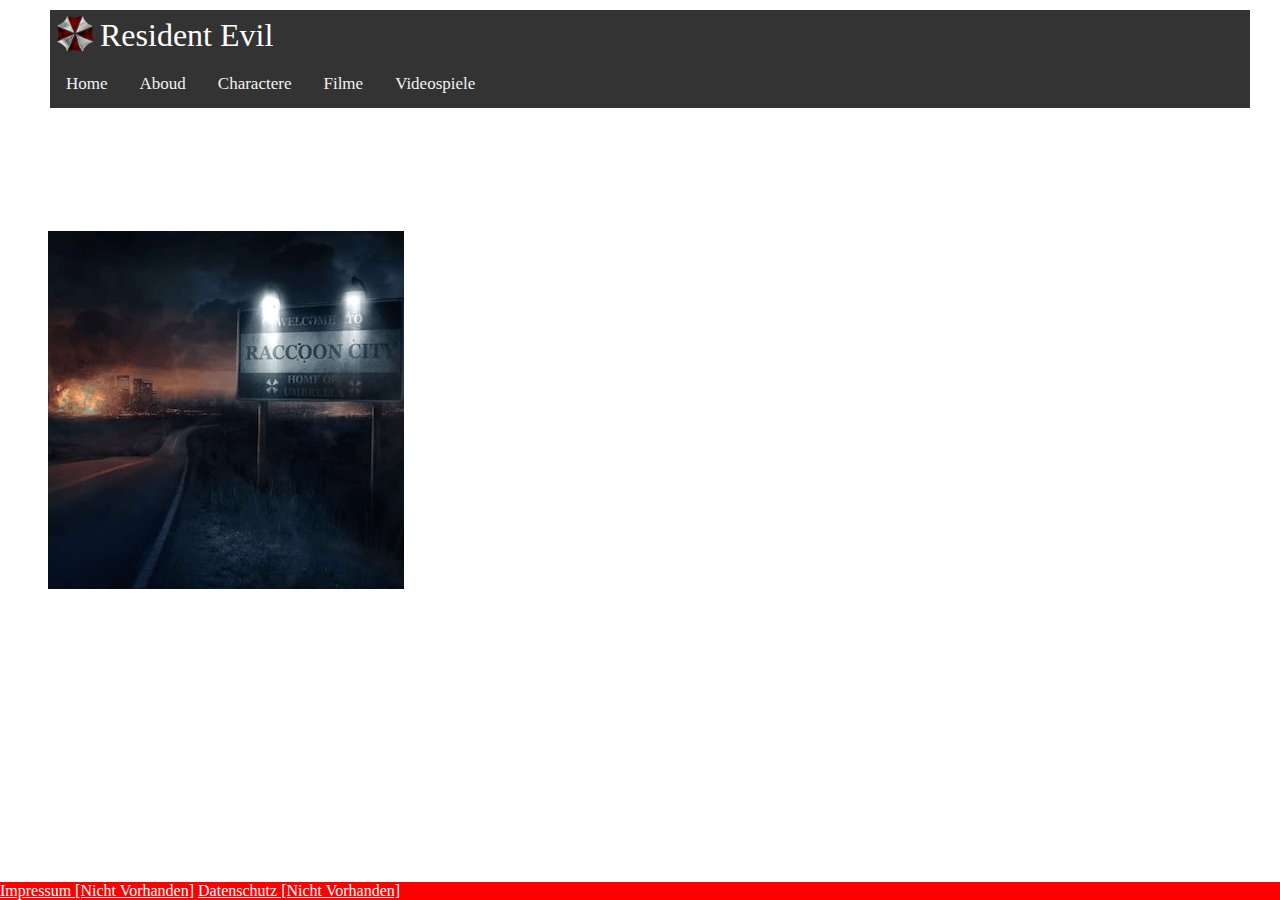
==== index.html @ f30c735e "26.07.2025" ====
<!DOCTYPE html>
<html lang="de">

	<head>
		<meta charset="utf-8" />
		<meta name="viewport" content="width=device-width, initial-scale=1.0" />
		<title>Resident Evil</title>
		<link rel="stylesheet" href="CSS/style.css">
		<link rel="icon" type="image/png" href="https://webseiten-daten.cc/sofa/residentevil/favicon-96x96.png" sizes="96x96" />
		<link rel="icon" type="image/svg+xml" href="https://webseiten-daten.cc/sofa/residentevil/favicon.svg" />
		<link rel="shortcut icon" href="https://webseiten-daten.cc/sofa/residentevil/favicon.ico" />
		<link rel="apple-touch-icon" sizes="180x180" href="https://webseiten-daten.cc/sofa/residentevil/apple-touch-icon.png" />
		<meta name="apple-mobile-web-app-title" content="Umbrella" />
		<link rel="manifest" href="https://webseiten-daten.cc/sofa/residentevil/site.webmanifest" />
	</head>

<body>

	<video autoplay="autoplay" muted="muted" loop="loop" id="re-Vid">
	<source src="bilder/hintergrund.mp4" type="video/mp4">
	</video>
	<div class="everything">
		
		<div class="head">
		<header>
			
			<div class="topnav">
				<logo><img src="bilder/logo.png" alt="Logo der Umbrella Cop">Resident Evil</logo>
  						<a class="seiten/active" href="index.html">Home</a>
 						<a href="seiten/about.html">Aboud</a>
 						<a href="seiten/characters.html">Charactere</a>
  						<a href="seiten/film.html">Filme</a>
						<a href="seiten/videospiele.html">Videospiele</a>
			</div>
		</header>
		</div>

		<div class="center">
			<main>
				<img src="bilder/racconcity.jpg" alt="Bild einer brennenden Stadt mit denn Namen Raccoon City" align="left">
				<h3>Resident Evil – Zusammenfassung</h3>
				<p>Resident Evil ist eine bekannte Videospielreihe, die ursprünglich 1996 von Capcom entwickelt wurde.<br />
				Die Reihe ist vor allem für ihre Mischung aus Horror, Survival und Action bekannt.<br />
				Die Handlung dreht sich meist um die Bedrohung durch die Umbrella Corporation, ein multinationales Unternehmen, das an der Entwicklung von biologischen Waffen arbeitet.<br />
				Diese Waffen – vor allem der "T-Virus" – verwandeln Menschen und Tiere in Zombies und andere gefährliche Kreaturen.<br /><br />
				Die Hauptfiguren in der Serie sind oft Mitglieder von S.T.A.R.S. (Special Tactics and Rescue Service), einer Eliteeinheit der Polizei, darunter Charaktere wie Chris Redfield, Jill Valentine, Leon S. Kennedy und Claire Redfield.<br />
				In den Spielen kämpfen sie gegen die Zombies, während sie versuchen, die wahren Verantwortlichen hinter den Biowaffenangriffen zu entlarven und die Welt vor der Apokalypse zu retten.<br />
				Die Reihe hat nicht nur durch ihre Spielewelt Bekanntheit erlangt, sondern auch durch zahlreiche Filme, Comics und Romane.<br />
				In den Videospielen wechseln die Spielmechaniken zwischen klassischen Survival-Horror-Elementen, bei denen Ressourcen knapp sind, und actionorientierten Abschnitten.<br />
				Durch die Jahre hinweg hat Resident Evil eine treue Fangemeinde gewonnen und sich als eines der erfolgreichsten Franchises in der Geschichte der Videospiele etabliert.</p>
			</main>
		</div>

		<div class="footer">
			<footer>
				<a href="impressum.html">Impressum [Nicht Vorhanden]</a>
				<a href="datenschutz.html">Datenschutz [Nicht Vorhanden]</a>
			</footer>
		</div>
  
	</div>
	
</body>

</html>
---- CSS/style.css ----
.everything {
	font-family: Gill Sans MT;
	position: fixed;
	bottom: 0;
	background: transparent;
	color: transparent;
	width: 100%;
	padding: 20px;
}

#re-Vid{
    position: fixed;
	right: 0;
	bottom: 0;
	min-width: 100%;
	min-height: 100%;
}

.head{
    position: fixed;
    top: 0;
    left: 0;
    width: 100%;
    background-color: transparent;
    color: white;
    text-align: right;
	font-size: 2em;
    padding: 10px;
}
 
a:link {
 color: white;
}

a:visited {
 color: white;
}

.topnav {
  overflow: hidden;
  background-color: #333;
}

.topnav a {
  float: left;
  color: #f2f2f2;
  text-align: center;
  padding: 14px 16px;
  text-decoration: none;
  font-size: 17px;
}

.topnav a:hover {
  background-color: #ddd;
  color: black;
}

.topnav a.active {
  background-color: #04AA6D;
  color: white;
}

header{
    height: 80px;
    justify-content: space-between;
    align-items: center;
    padding: 0 40px;    
}

header logo{
    display: flex;
    align-items: center;
    font-size: 2rem;
    font-weight: 300;
    color: white;
}

header logo img{
    height: 50px;
}

.center{
    display: flex;
    justify-content: center;
    align-items: center;
    height: 100vh;
	background-color: transparent;
    color: white;
    padding: 20px;
    text-align: left;
  }
  
.footer {
  position: fixed;
  left: 0;
  bottom: 0;
  width: 100%;
  background-color: red;
  color: white;
  text-align: left;
}
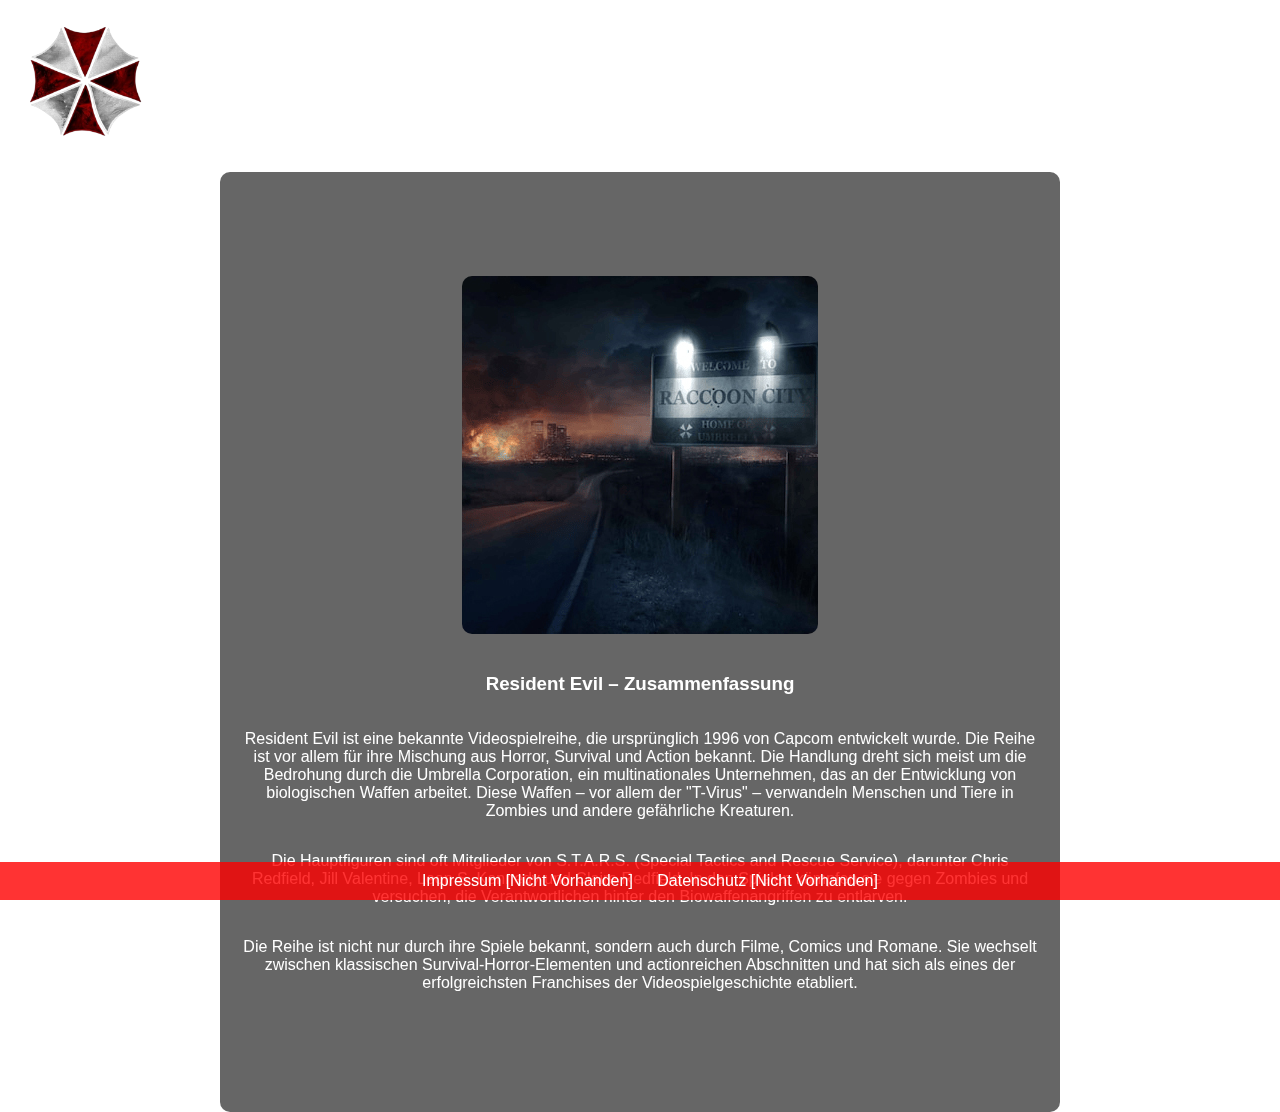
==== commit b12e6ad0: "Update Index.html" ====
--- a/index.html
+++ b/index.html
@@ -1,65 +1,60 @@
 <!DOCTYPE html>
 <html lang="de">
 
-	<head>
-		<meta charset="utf-8" />
-		<meta name="viewport" content="width=device-width, initial-scale=1.0" />
-		<title>Resident Evil</title>
-		<link rel="stylesheet" href="CSS/style.css">
-		<link rel="icon" type="image/png" href="https://webseiten-daten.cc/sofa/residentevil/favicon-96x96.png" sizes="96x96" />
-		<link rel="icon" type="image/svg+xml" href="https://webseiten-daten.cc/sofa/residentevil/favicon.svg" />
-		<link rel="shortcut icon" href="https://webseiten-daten.cc/sofa/residentevil/favicon.ico" />
-		<link rel="apple-touch-icon" sizes="180x180" href="https://webseiten-daten.cc/sofa/residentevil/apple-touch-icon.png" />
-		<meta name="apple-mobile-web-app-title" content="Umbrella" />
-		<link rel="manifest" href="https://webseiten-daten.cc/sofa/residentevil/site.webmanifest" />
-	</head>
+<head>
+    <meta charset="utf-8">
+    <meta name="viewport" content="width=device-width, initial-scale=1.0">
+    <title>Resident Evil</title>
+    <link rel="stylesheet" href="style.css">
+    <link rel="icon" type="image/png" href="https://webseiten-daten.cc/sofa/residentevil/favicon-96x96.png" sizes="96x96">
+    <link rel="icon" type="image/svg+xml" href="https://webseiten-daten.cc/sofa/residentevil/favicon.svg">
+    <link rel="shortcut icon" href="https://webseiten-daten.cc/sofa/residentevil/favicon.ico">
+    <link rel="apple-touch-icon" sizes="180x180" href="https://webseiten-daten.cc/sofa/residentevil/apple-touch-icon.png">
+    <meta name="apple-mobile-web-app-title" content="Umbrella">
+    <link rel="manifest" href="https://webseiten-daten.cc/sofa/residentevil/site.webmanifest">
+</head>
 
 <body>
 
-	<video autoplay="autoplay" muted="muted" loop="loop" id="re-Vid">
-	<source src="bilder/hintergrund.mp4" type="video/mp4">
-	</video>
-	<div class="everything">
-		
-		<div class="head">
-		<header>
-			
-			<div class="topnav">
-				<logo><img src="bilder/logo.png" alt="Logo der Umbrella Cop">Resident Evil</logo>
-  						<a class="seiten/active" href="index.html">Home</a>
- 						<a href="seiten/about.html">Aboud</a>
- 						<a href="seiten/characters.html">Charactere</a>
-  						<a href="seiten/film.html">Filme</a>
-						<a href="seiten/videospiele.html">Videospiele</a>
-			</div>
-		</header>
-		</div>
+    <!-- Hintergrundvideo -->
+    <video autoplay muted loop id="re-Vid">
+        <source src="bilder/hintergrund.mp4" type="video/mp4">
+        Dein Browser unterstützt kein HTML5-Video.
+    </video>
 
-		<div class="center">
-			<main>
-				<img src="bilder/racconcity.jpg" alt="Bild einer brennenden Stadt mit denn Namen Raccoon City" align="left">
-				<h3>Resident Evil – Zusammenfassung</h3>
-				<p>Resident Evil ist eine bekannte Videospielreihe, die ursprünglich 1996 von Capcom entwickelt wurde.<br />
-				Die Reihe ist vor allem für ihre Mischung aus Horror, Survival und Action bekannt.<br />
-				Die Handlung dreht sich meist um die Bedrohung durch die Umbrella Corporation, ein multinationales Unternehmen, das an der Entwicklung von biologischen Waffen arbeitet.<br />
-				Diese Waffen – vor allem der "T-Virus" – verwandeln Menschen und Tiere in Zombies und andere gefährliche Kreaturen.<br /><br />
-				Die Hauptfiguren in der Serie sind oft Mitglieder von S.T.A.R.S. (Special Tactics and Rescue Service), einer Eliteeinheit der Polizei, darunter Charaktere wie Chris Redfield, Jill Valentine, Leon S. Kennedy und Claire Redfield.<br />
-				In den Spielen kämpfen sie gegen die Zombies, während sie versuchen, die wahren Verantwortlichen hinter den Biowaffenangriffen zu entlarven und die Welt vor der Apokalypse zu retten.<br />
-				Die Reihe hat nicht nur durch ihre Spielewelt Bekanntheit erlangt, sondern auch durch zahlreiche Filme, Comics und Romane.<br />
-				In den Videospielen wechseln die Spielmechaniken zwischen klassischen Survival-Horror-Elementen, bei denen Ressourcen knapp sind, und actionorientierten Abschnitten.<br />
-				Durch die Jahre hinweg hat Resident Evil eine treue Fangemeinde gewonnen und sich als eines der erfolgreichsten Franchises in der Geschichte der Videospiele etabliert.</p>
-			</main>
-		</div>
+    <!-- Fest positioniertes Logo -->
+    <header>
+        <img src="bilder/logo.png" alt="Umbrella Corporation Logo" id="fixed-logo">
+        <h1>Resident Evil</h1>
+    </header>
 
-		<div class="footer">
-			<footer>
-				<a href="impressum.html">Impressum [Nicht Vorhanden]</a>
-				<a href="datenschutz.html">Datenschutz [Nicht Vorhanden]</a>
-			</footer>
-		</div>
-  
-	</div>
-	
+    <main class="center">
+        <img src="bilder/racconcity.jpg" alt="Brennende Stadt Raccoon City">
+        <h3>Resident Evil – Zusammenfassung</h3>
+        <p>
+            Resident Evil ist eine bekannte Videospielreihe, die ursprünglich 1996 von Capcom entwickelt wurde.
+            Die Reihe ist vor allem für ihre Mischung aus Horror, Survival und Action bekannt.
+            Die Handlung dreht sich meist um die Bedrohung durch die Umbrella Corporation, ein multinationales Unternehmen,
+            das an der Entwicklung von biologischen Waffen arbeitet. Diese Waffen – vor allem der "T-Virus" – verwandeln
+            Menschen und Tiere in Zombies und andere gefährliche Kreaturen.
+        </p>
+        <p>
+            Die Hauptfiguren sind oft Mitglieder von S.T.A.R.S. (Special Tactics and Rescue Service), darunter Chris Redfield,
+            Jill Valentine, Leon S. Kennedy und Claire Redfield. In den Spielen kämpfen sie gegen Zombies und versuchen,
+            die Verantwortlichen hinter den Biowaffenangriffen zu entlarven.
+        </p>
+        <p>
+            Die Reihe ist nicht nur durch ihre Spiele bekannt, sondern auch durch Filme, Comics und Romane. Sie wechselt zwischen
+            klassischen Survival-Horror-Elementen und actionreichen Abschnitten und hat sich als eines der erfolgreichsten
+            Franchises der Videospielgeschichte etabliert.
+        </p>
+    </main>
+
+    <footer class="footer">
+        <a href="impressum.html">Impressum [Nicht Vorhanden]</a>
+        <a href="datenschutz.html">Datenschutz [Nicht Vorhanden]</a>
+    </footer>
+
 </body>
 
 </html>--- a/style.css
+++ b/style.css
@@ -0,0 +1,87 @@
+/* Allgemeine Stile */
+body {
+    font-family: "Gill Sans MT", sans-serif;
+    margin: 0;
+    padding: 0;
+    overflow: hidden; /* Verhindert das Scrollen */
+    color: white;
+}
+
+/* Hintergrundvideo */
+#re-Vid {
+    position: fixed;
+    top: 50%;
+    left: 50%;
+    transform: translate(-50%, -50%);
+    min-width: 100vw;
+    min-height: 100vh;
+    width: auto;
+    height: auto;
+    z-index: -1; /* Stellt sicher, dass das Video hinter allen Elementen bleibt */
+}
+
+/* Fest positioniertes Logo oben links */
+#fixed-logo {
+    position: fixed;
+    top: 10px;
+    left: 10px;
+    width: 150px; /* Falls das Logo zu groß oder klein ist, hier anpassen */
+    height: auto;
+    z-index: 3; /* Über allen anderen Elementen */
+}
+
+/* Zentrierter Hauptinhalt */
+.center {
+    position: relative;
+    z-index: 1;
+    display: flex;
+    flex-direction: column;
+    justify-content: center;
+    align-items: center;
+    height: 100vh;
+    text-align: center;
+    background: rgba(0, 0, 0, 0.6); /* Halbtransparenter Hintergrund für bessere Lesbarkeit */
+    padding: 20px;
+    max-width: 800px;
+    margin: auto;
+    border-radius: 10px;
+}
+
+/* Überschriften */
+h1 {
+    margin-top: 100px; /* Abstand, damit es nicht vom Logo überdeckt wird */
+    font-size: 2.5em;
+    text-align: center;
+}
+
+/* Bilder */
+.center img {
+    max-width: 100%;
+    height: auto;
+    border-radius: 10px;
+    margin-bottom: 20px;
+}
+
+/* Fußzeile */
+.footer {
+    position: fixed;
+    left: 0;
+    bottom: 0;
+    width: 100%;
+    background-color: rgba(255, 0, 0, 0.8);
+    color: white;
+    text-align: center;
+    padding: 10px;
+    z-index: 2;
+}
+
+/* Links in der Fußzeile */
+.footer a {
+    color: white;
+    text-decoration: none;
+    margin: 0 10px;
+}
+
+.footer a:hover {
+    text-decoration: underline;
+}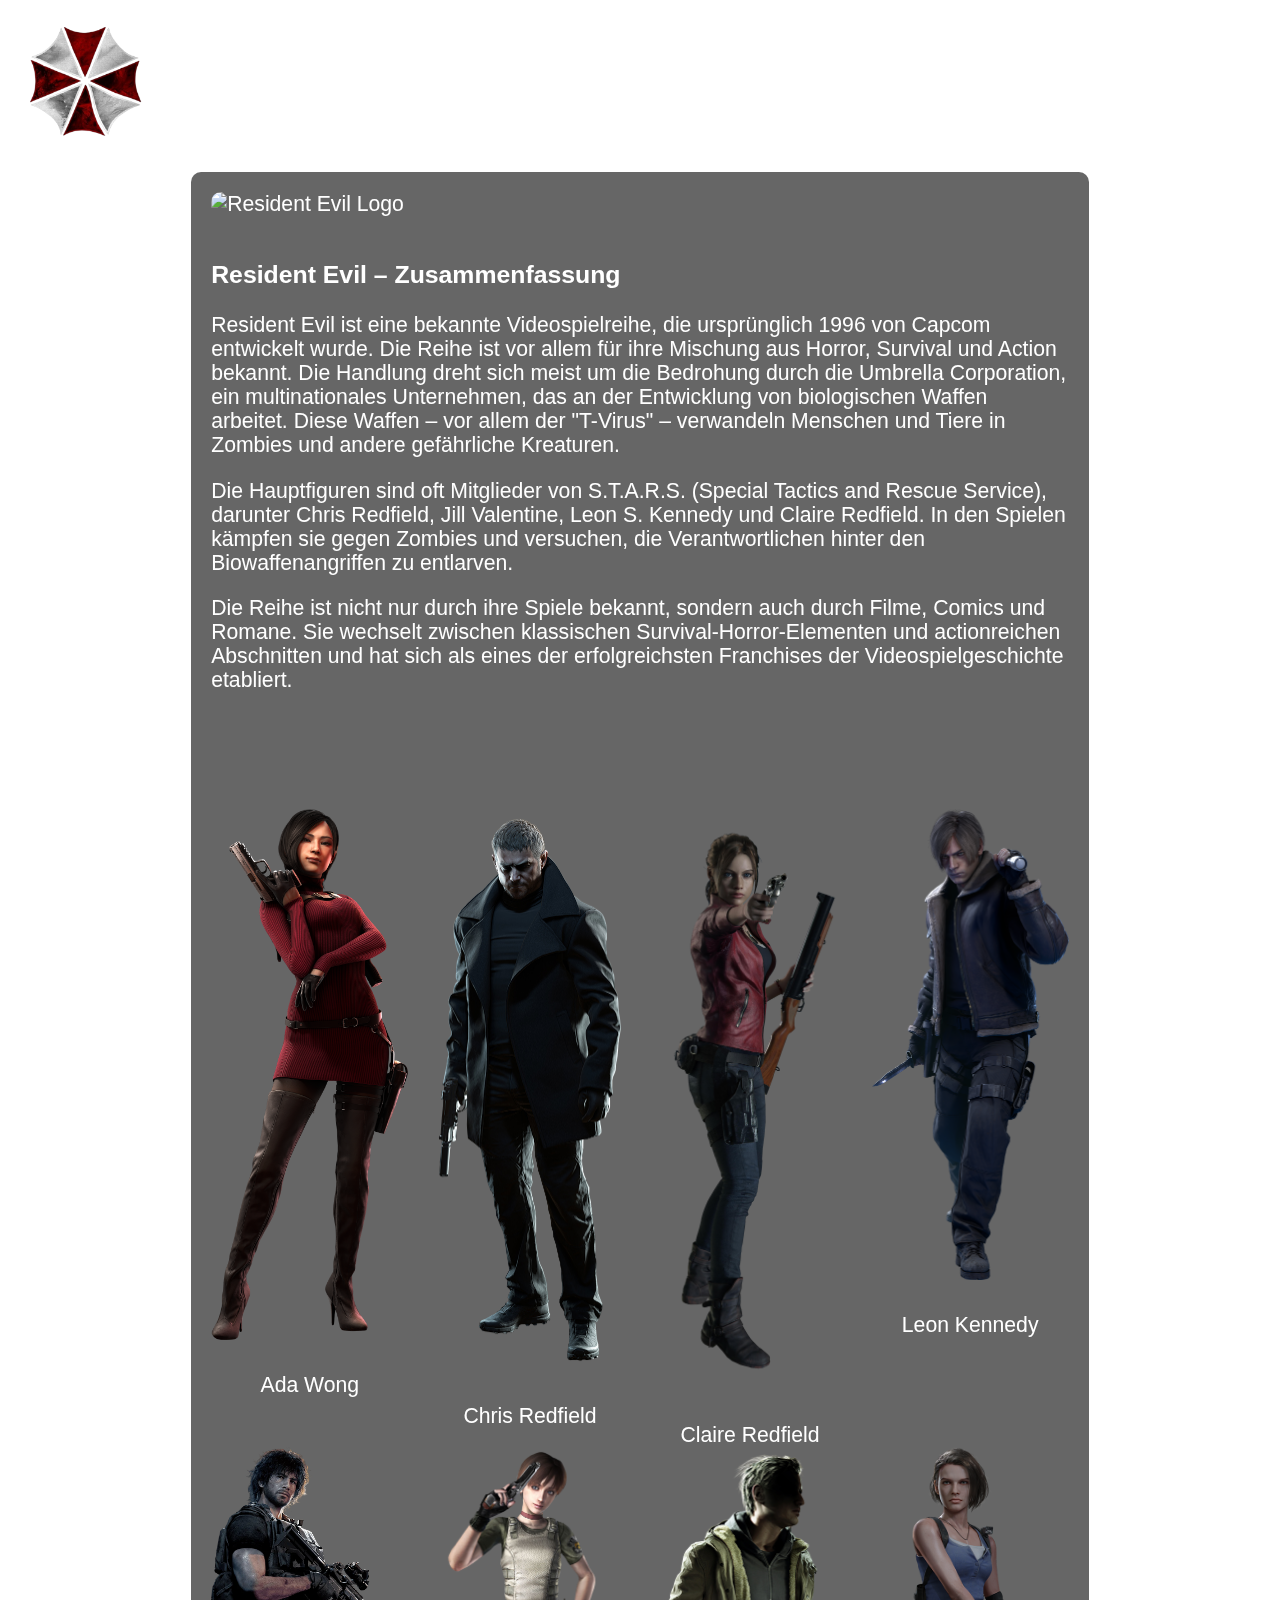
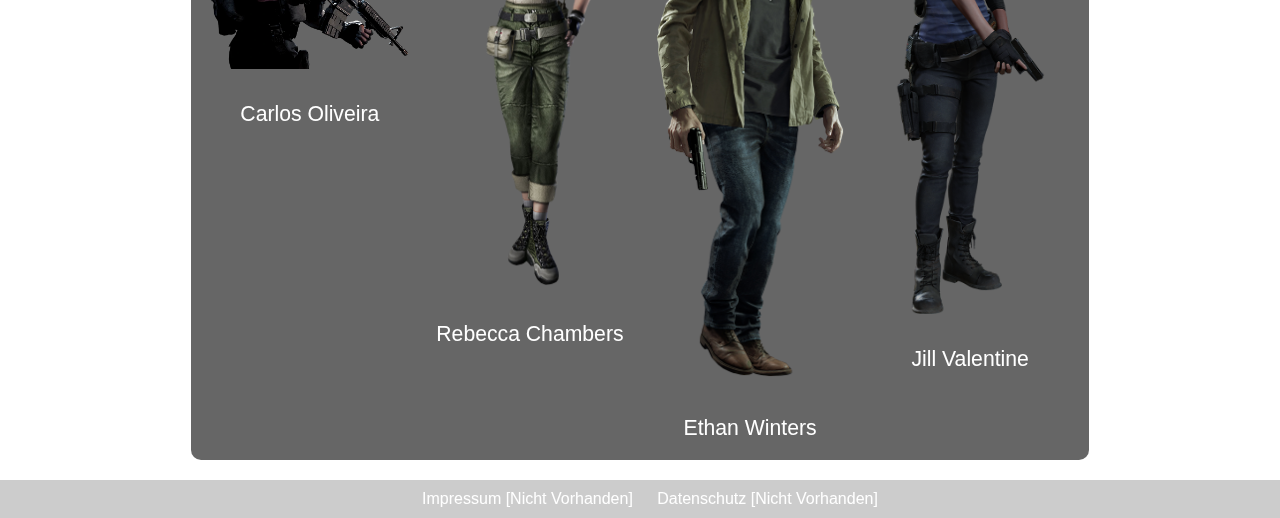
==== commit 7d78749c: "Charaktere hinzugefügt" ====
--- a/index.html
+++ b/index.html
@@ -29,7 +29,8 @@
     </header>
 
     <main class="center">
-        <img src="bilder/racconcity.jpg" alt="Brennende Stadt Raccoon City">
+        <!-- <img src="bilder/racconcity.jpg" alt="Brennende Stadt Raccoon City"> -->
+		<img src="bilder/residentevil.png" alt="Resident Evil Logo">
         <h3>Resident Evil – Zusammenfassung</h3>
         <p>
             Resident Evil ist eine bekannte Videospielreihe, die ursprünglich 1996 von Capcom entwickelt wurde.
@@ -48,7 +49,48 @@
             klassischen Survival-Horror-Elementen und actionreichen Abschnitten und hat sich als eines der erfolgreichsten
             Franchises der Videospielgeschichte etabliert.
         </p>
-    </main>
+		
+		<br /><br /><br /><br />
+		
+		<div class="image-container">
+			<div class="image-item">
+				<img src="bilder/characters/ada-wong.png" alt="Ada Wong">
+				<div class="caption">Ada Wong</div>
+			</div>
+			<div class="image-item">
+				<img src="bilder/characters/chris-redfield.png" alt="Chris Redfield">
+				<div class="caption">Chris Redfield</div>
+			</div>
+			<div class="image-item">
+				<img src="bilder/characters/claire-redfield.png" alt="Claire Redfield">
+				<div class="caption">Claire Redfield</div>
+			</div>
+			<div class="image-item">
+				<img src="bilder/characters/leon-kennedy.png" alt="Leon Kennedy">
+				<div class="caption">Leon Kennedy</div>
+			</div>
+		</div>
+		
+		<div class="image-container">
+			<div class="image-item">
+				<img src="bilder/characters/carlos-oliveira.png" alt="Carlos Oliveira">
+				<div class="caption">Carlos Oliveira</div>
+			</div>
+			<div class="image-item">
+				<img src="bilder/characters/rebecca-chambers.png" alt="Rebecca Chambers">
+				<div class="caption">Rebecca Chambers</div>
+			</div>
+			<div class="image-item">
+				<img src="bilder/characters/ethan-winters.png" alt="Ethan Winters">
+				<div class="caption">Ethan Winters</div>
+			</div>
+			<div class="image-item">
+				<img src="bilder/characters/jill-valentine.png" alt="Jill Valentine">
+				<div class="caption">Jill Valentine</div>
+			</div>
+		</div>
+
+	</main>
 
     <footer class="footer">
         <a href="impressum.html">Impressum [Nicht Vorhanden]</a>
--- a/style.css
+++ b/style.css
@@ -3,7 +3,7 @@
     font-family: "Gill Sans MT", sans-serif;
     margin: 0;
     padding: 0;
-    overflow: hidden; /* Verhindert das Scrollen */
+    overflow: auto; /* Ermöglicht Scrollen */
     color: white;
 }
 
@@ -25,26 +25,9 @@
     position: fixed;
     top: 10px;
     left: 10px;
-    width: 150px; /* Falls das Logo zu groß oder klein ist, hier anpassen */
+    width: 150px;
     height: auto;
     z-index: 3; /* Über allen anderen Elementen */
-}
-
-/* Zentrierter Hauptinhalt */
-.center {
-    position: relative;
-    z-index: 1;
-    display: flex;
-    flex-direction: column;
-    justify-content: center;
-    align-items: center;
-    height: 100vh;
-    text-align: center;
-    background: rgba(0, 0, 0, 0.6); /* Halbtransparenter Hintergrund für bessere Lesbarkeit */
-    padding: 20px;
-    max-width: 800px;
-    margin: auto;
-    border-radius: 10px;
 }
 
 /* Überschriften */
@@ -52,6 +35,20 @@
     margin-top: 100px; /* Abstand, damit es nicht vom Logo überdeckt wird */
     font-size: 2.5em;
     text-align: center;
+}
+
+/* Hauptinhalt */
+.center {
+    position: relative;
+    z-index: 1;
+    display: block;
+    text-align: left;
+    background: rgba(0, 0, 0, 0.6); /* Halbtransparenter Hintergrund für bessere Lesbarkeit */
+    padding: 20px;
+    max-width: 67%;
+    margin: 20px auto;
+    border-radius: 10px;
+	font-size: calc(8px + (24 - 18) * (100vw - 400px) / (800 - 400)); /* Schriftgröße passt sich an */
 }
 
 /* Bilder */
@@ -62,13 +59,32 @@
     margin-bottom: 20px;
 }
 
+.image-container {
+    display: flex; /* Flexbox aktiviert */
+    justify-content: space-between; /* Abstand zwischen den Bildern */
+    gap: 20px; /* Abstand zwischen den einzelnen Bildern */
+    flex-wrap: wrap; /* Wenn der Bildschirm zu klein ist, brechen die Bilder in die nächste Zeile */
+}
+
+.image-item {
+    text-align: center; /* Zentriert das Bild und den Text */
+    width: 23%; /* Die Bilder nehmen je 23% der Breite ein, sodass 4 nebeneinander passen */
+}
+
+img {
+    width: 100%; /* Bild passt sich der Breite des Containers an */
+    height: auto; /* Bild behält das Seitenverhältnis bei */
+}
+
+.caption {
+    margin-top: 8px; /* Etwas Abstand zwischen Bild und Unterschrift */
+}
+
 /* Fußzeile */
 .footer {
-    position: fixed;
-    left: 0;
-    bottom: 0;
+    position: relative;
     width: 100%;
-    background-color: rgba(255, 0, 0, 0.8);
+    background-color: rgba(0, 0, 0, 0.2);
     color: white;
     text-align: center;
     padding: 10px;
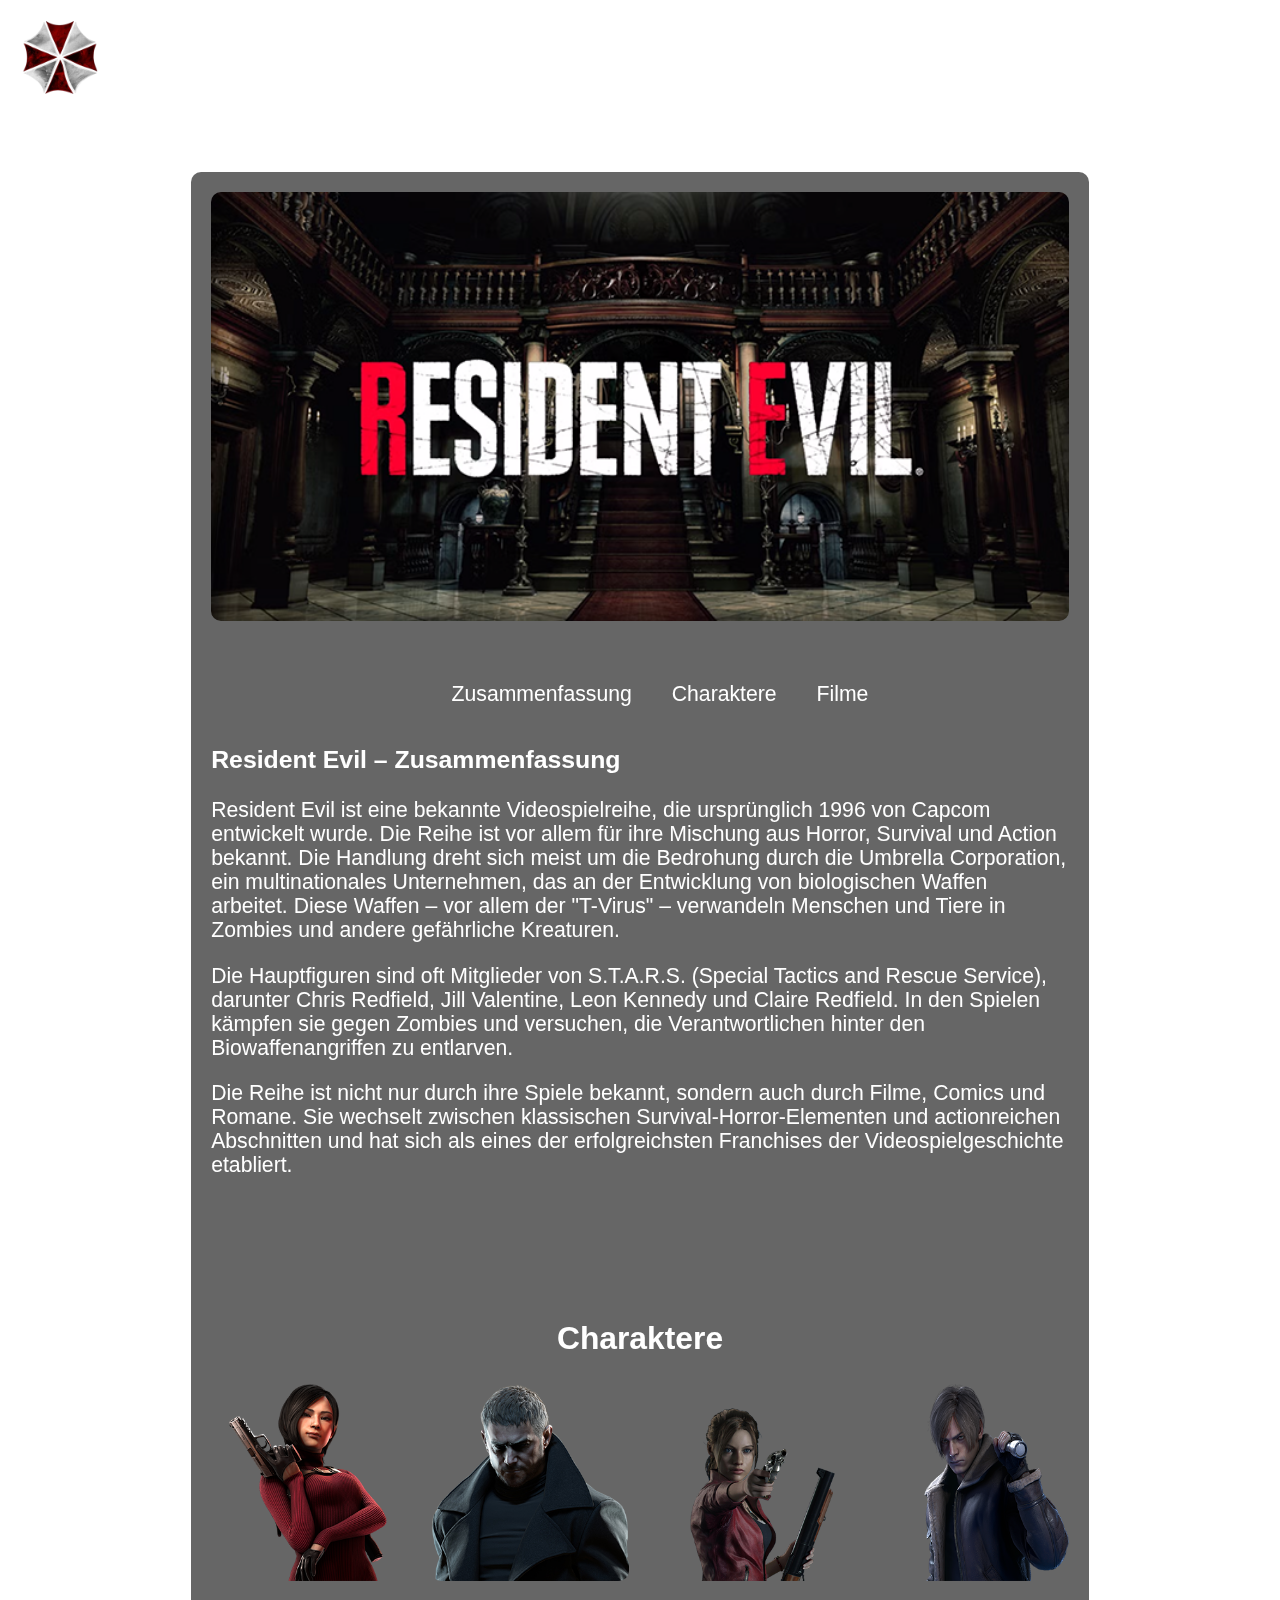
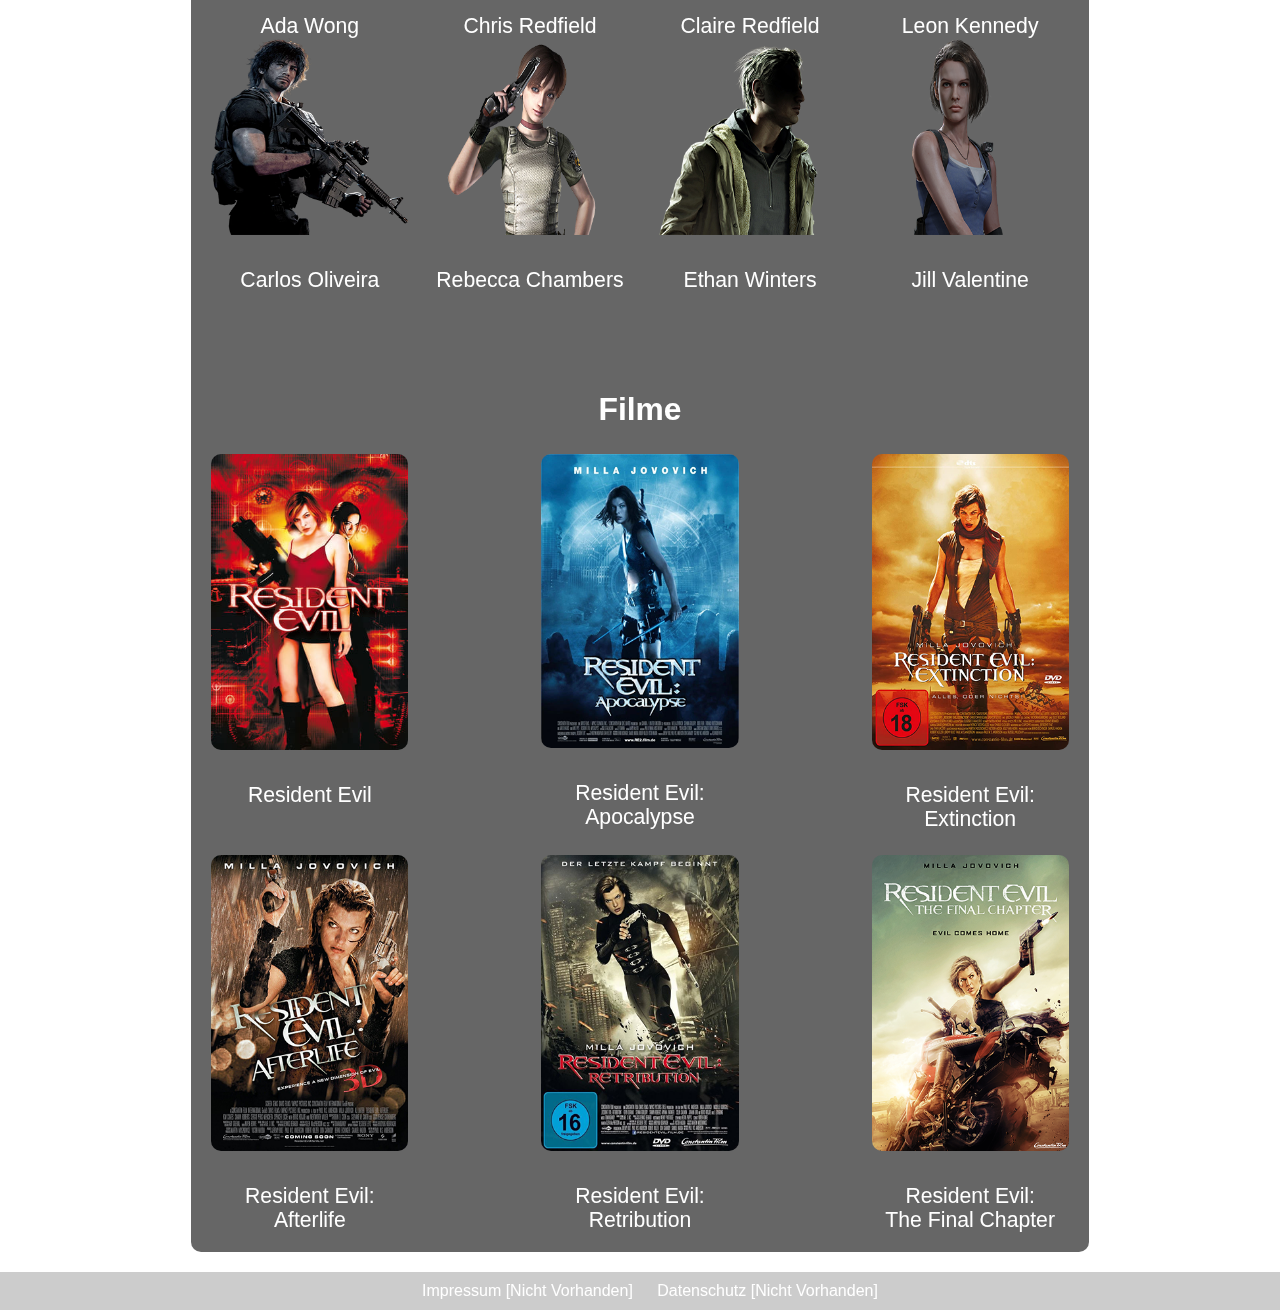
==== commit 2d586171: "Update der Bilder und des Codes" ====
--- a/index.html
+++ b/index.html
@@ -31,64 +31,127 @@
     <main class="center">
         <!-- <img src="bilder/racconcity.jpg" alt="Brennende Stadt Raccoon City"> -->
 		<img src="bilder/residentevil.png" alt="Resident Evil Logo">
-        <h3>Resident Evil – Zusammenfassung</h3>
-        <p>
-            Resident Evil ist eine bekannte Videospielreihe, die ursprünglich 1996 von Capcom entwickelt wurde.
-            Die Reihe ist vor allem für ihre Mischung aus Horror, Survival und Action bekannt.
-            Die Handlung dreht sich meist um die Bedrohung durch die Umbrella Corporation, ein multinationales Unternehmen,
-            das an der Entwicklung von biologischen Waffen arbeitet. Diese Waffen – vor allem der "T-Virus" – verwandeln
-            Menschen und Tiere in Zombies und andere gefährliche Kreaturen.
-        </p>
-        <p>
-            Die Hauptfiguren sind oft Mitglieder von S.T.A.R.S. (Special Tactics and Rescue Service), darunter Chris Redfield,
-            Jill Valentine, Leon S. Kennedy und Claire Redfield. In den Spielen kämpfen sie gegen Zombies und versuchen,
-            die Verantwortlichen hinter den Biowaffenangriffen zu entlarven.
-        </p>
-        <p>
-            Die Reihe ist nicht nur durch ihre Spiele bekannt, sondern auch durch Filme, Comics und Romane. Sie wechselt zwischen
-            klassischen Survival-Horror-Elementen und actionreichen Abschnitten und hat sich als eines der erfolgreichsten
-            Franchises der Videospielgeschichte etabliert.
-        </p>
+		
+		<!-- Menüband -->
+		<nav class="navbar">
+			<ul>
+				<li><a href="#Zusammenfassung">Zusammenfassung</a></li>
+				<li><a href="#Charaktere">Charaktere</a></li>
+				<li><a href="#Filme">Filme</a></li>
+			</ul>
+		</nav>		
+		
+		<section id="Zusammenfassung">
+			<h3>Resident Evil – Zusammenfassung</h3>
+			<p>
+				Resident Evil ist eine bekannte Videospielreihe, die ursprünglich 1996 von Capcom entwickelt wurde.
+				Die Reihe ist vor allem für ihre Mischung aus Horror, Survival und Action bekannt.
+				Die Handlung dreht sich meist um die Bedrohung durch die Umbrella Corporation, ein multinationales Unternehmen,
+				das an der Entwicklung von biologischen Waffen arbeitet. Diese Waffen – vor allem der "T-Virus" – verwandeln
+				Menschen und Tiere in Zombies und andere gefährliche Kreaturen.
+			</p>
+			<p>
+				Die Hauptfiguren sind oft Mitglieder von S.T.A.R.S. (Special Tactics and Rescue Service), darunter Chris Redfield,
+				Jill Valentine, Leon Kennedy und Claire Redfield. In den Spielen kämpfen sie gegen Zombies und versuchen,
+				die Verantwortlichen hinter den Biowaffenangriffen zu entlarven.
+			</p>
+			<p>
+				Die Reihe ist nicht nur durch ihre Spiele bekannt, sondern auch durch Filme, Comics und Romane. Sie wechselt zwischen
+				klassischen Survival-Horror-Elementen und actionreichen Abschnitten und hat sich als eines der erfolgreichsten
+				Franchises der Videospielgeschichte etabliert.
+			</p>
+			
+		</section>
 		
 		<br /><br /><br /><br />
 		
-		<div class="image-container">
-			<div class="image-item">
-				<img src="bilder/characters/ada-wong.png" alt="Ada Wong">
-				<div class="caption">Ada Wong</div>
+		<section id="Charaktere">
+		
+			<center>
+				<h2>Charaktere</h2>
+			</center>
+		
+			<div class="image-container">
+				<div class="image-item">
+					<img src="bilder/characters/ada-wong.png" alt="Ada Wong">
+					<div class="caption">Ada Wong</div>
+				</div>
+				<div class="image-item">
+					<img src="bilder/characters/chris-redfield.png" alt="Chris Redfield">
+					<div class="caption">Chris Redfield</div>
+				</div>
+				<div class="image-item">
+					<img src="bilder/characters/claire-redfield.png" alt="Claire Redfield">
+					<div class="caption">Claire Redfield</div>
+				</div>
+				<div class="image-item">
+					<img src="bilder/characters/leon-kennedy.png" alt="Leon Kennedy">
+					<div class="caption">Leon Kennedy</div>
+				</div>
 			</div>
-			<div class="image-item">
-				<img src="bilder/characters/chris-redfield.png" alt="Chris Redfield">
-				<div class="caption">Chris Redfield</div>
+		
+			<div class="image-container">
+				<div class="image-item">
+					<img src="bilder/characters/carlos-oliveira.png" alt="Carlos Oliveira">
+					<div class="caption">Carlos Oliveira</div>
+				</div>
+				<div class="image-item">
+					<img src="bilder/characters/rebecca-chambers.png" alt="Rebecca Chambers">
+					<div class="caption">Rebecca Chambers</div>
+				</div>
+				<div class="image-item">
+					<img src="bilder/characters/ethan-winters.png" alt="Ethan Winters">
+					<div class="caption">Ethan Winters</div>
+				</div>
+				<div class="image-item">
+					<img src="bilder/characters/jill-valentine.png" alt="Jill Valentine">
+					<div class="caption">Jill Valentine</div>
+				</div>
 			</div>
-			<div class="image-item">
-				<img src="bilder/characters/claire-redfield.png" alt="Claire Redfield">
-				<div class="caption">Claire Redfield</div>
+			
+		</section>
+		
+		<br /><br /><br />
+		
+		<section id="Filme">
+		
+			<center>
+				<h2>Filme</h2>
+			</center>
+		
+			<div class="image-container">
+				<div class="image-item">
+					<img src="bilder/filme/resident_evil.png" alt="Resident Evil">
+					<div class="caption">Resident Evil</div>
+				</div>
+				<div class="image-item">
+					<img src="bilder/filme/resident_evil_apocalypse.png" alt="Resident Evil: Apocalypse">
+					<div class="caption">Resident Evil: Apocalypse</div>
+				</div>
+				<div class="image-item">
+					<img src="bilder/filme/resident_evil_extinction.png" alt="Resident Evil: Extinction">
+					<div class="caption">Resident Evil: Extinction</div>
+				</div>
 			</div>
-			<div class="image-item">
-				<img src="bilder/characters/leon-kennedy.png" alt="Leon Kennedy">
-				<div class="caption">Leon Kennedy</div>
+		
+			<br />
+		
+			<div class="image-container">
+				<div class="image-item">
+					<img src="bilder/filme/resident_evil_afterlife.png" alt="Resident Evil: Afterlife">
+					<div class="caption">Resident Evil:<br /> Afterlife</div>
+				</div>
+				<div class="image-item">
+					<img src="bilder/filme/resident_evil_retribution.png" alt="Resident Evil: Retribution">
+					<div class="caption">Resident Evil: Retribution</div>
+				</div>
+				<div class="image-item">
+					<img src="bilder/filme/resident_evil_the_final_chapter.png" alt="Resident Evil: The Final Chapter">
+					<div class="caption">Resident Evil:<br /> The Final Chapter</div>
+				</div>
 			</div>
-		</div>
 		
-		<div class="image-container">
-			<div class="image-item">
-				<img src="bilder/characters/carlos-oliveira.png" alt="Carlos Oliveira">
-				<div class="caption">Carlos Oliveira</div>
-			</div>
-			<div class="image-item">
-				<img src="bilder/characters/rebecca-chambers.png" alt="Rebecca Chambers">
-				<div class="caption">Rebecca Chambers</div>
-			</div>
-			<div class="image-item">
-				<img src="bilder/characters/ethan-winters.png" alt="Ethan Winters">
-				<div class="caption">Ethan Winters</div>
-			</div>
-			<div class="image-item">
-				<img src="bilder/characters/jill-valentine.png" alt="Jill Valentine">
-				<div class="caption">Jill Valentine</div>
-			</div>
-		</div>
+		</section>
 
 	</main>
 
--- a/style.css
+++ b/style.css
@@ -4,6 +4,7 @@
     margin: 0;
     padding: 0;
     overflow: auto; /* Ermöglicht Scrollen */
+	overflow-x: hidden; /* Verhindert das horizontale Scrollen */
     color: white;
 }
 
@@ -22,12 +23,14 @@
 
 /* Fest positioniertes Logo oben links */
 #fixed-logo {
-    position: fixed;
-    top: 10px;
-    left: 10px;
-    width: 150px;
-    height: auto;
-    z-index: 3; /* Über allen anderen Elementen */
+	position: fixed;
+	top: 10px; /* Abstand von oben */
+	left: 10px; /* Abstand von links */
+	width: auto; /* Breite automatisch anpassen, damit das Seitenverhältnis erhalten bleibt */
+	height: auto; /* Höhe automatisch anpassen, damit das Seitenverhältnis erhalten bleibt */
+	max-width: 200px; /* Maximale Breite des Logos */
+	max-height: 100px; /* Maximale Höhe des Logos */
+	z-index: 3; /* Über allen anderen Elementen */
 }
 
 /* Überschriften */
@@ -35,6 +38,35 @@
     margin-top: 100px; /* Abstand, damit es nicht vom Logo überdeckt wird */
     font-size: 2.5em;
     text-align: center;
+}
+
+/* Menüband Styling */
+.navbar {
+    background-color: transparent;
+    width: 100%;
+}
+
+.navbar ul {
+    list-style-type: none;
+    display: flex;
+    justify-content: center;
+}
+
+.navbar ul li {
+    padding: 15px 20px;
+}
+
+.navbar ul li a {
+    color: white;
+    text-decoration: none;
+    font-size: calc(8px + (24 - 18) * (100vw - 400px) / (800 - 400)); /* Schriftgröße passt sich an */
+    transition: background-color 0.3s;
+}
+
+/* Hover-Effekt für Links */
+.navbar ul li a:hover {
+    background-color: #575757;
+    border-radius: 5px;
 }
 
 /* Hauptinhalt */
@@ -59,6 +91,7 @@
     margin-bottom: 20px;
 }
 
+/* Charaktere Bilder */
 .image-container {
     display: flex; /* Flexbox aktiviert */
     justify-content: space-between; /* Abstand zwischen den Bildern */
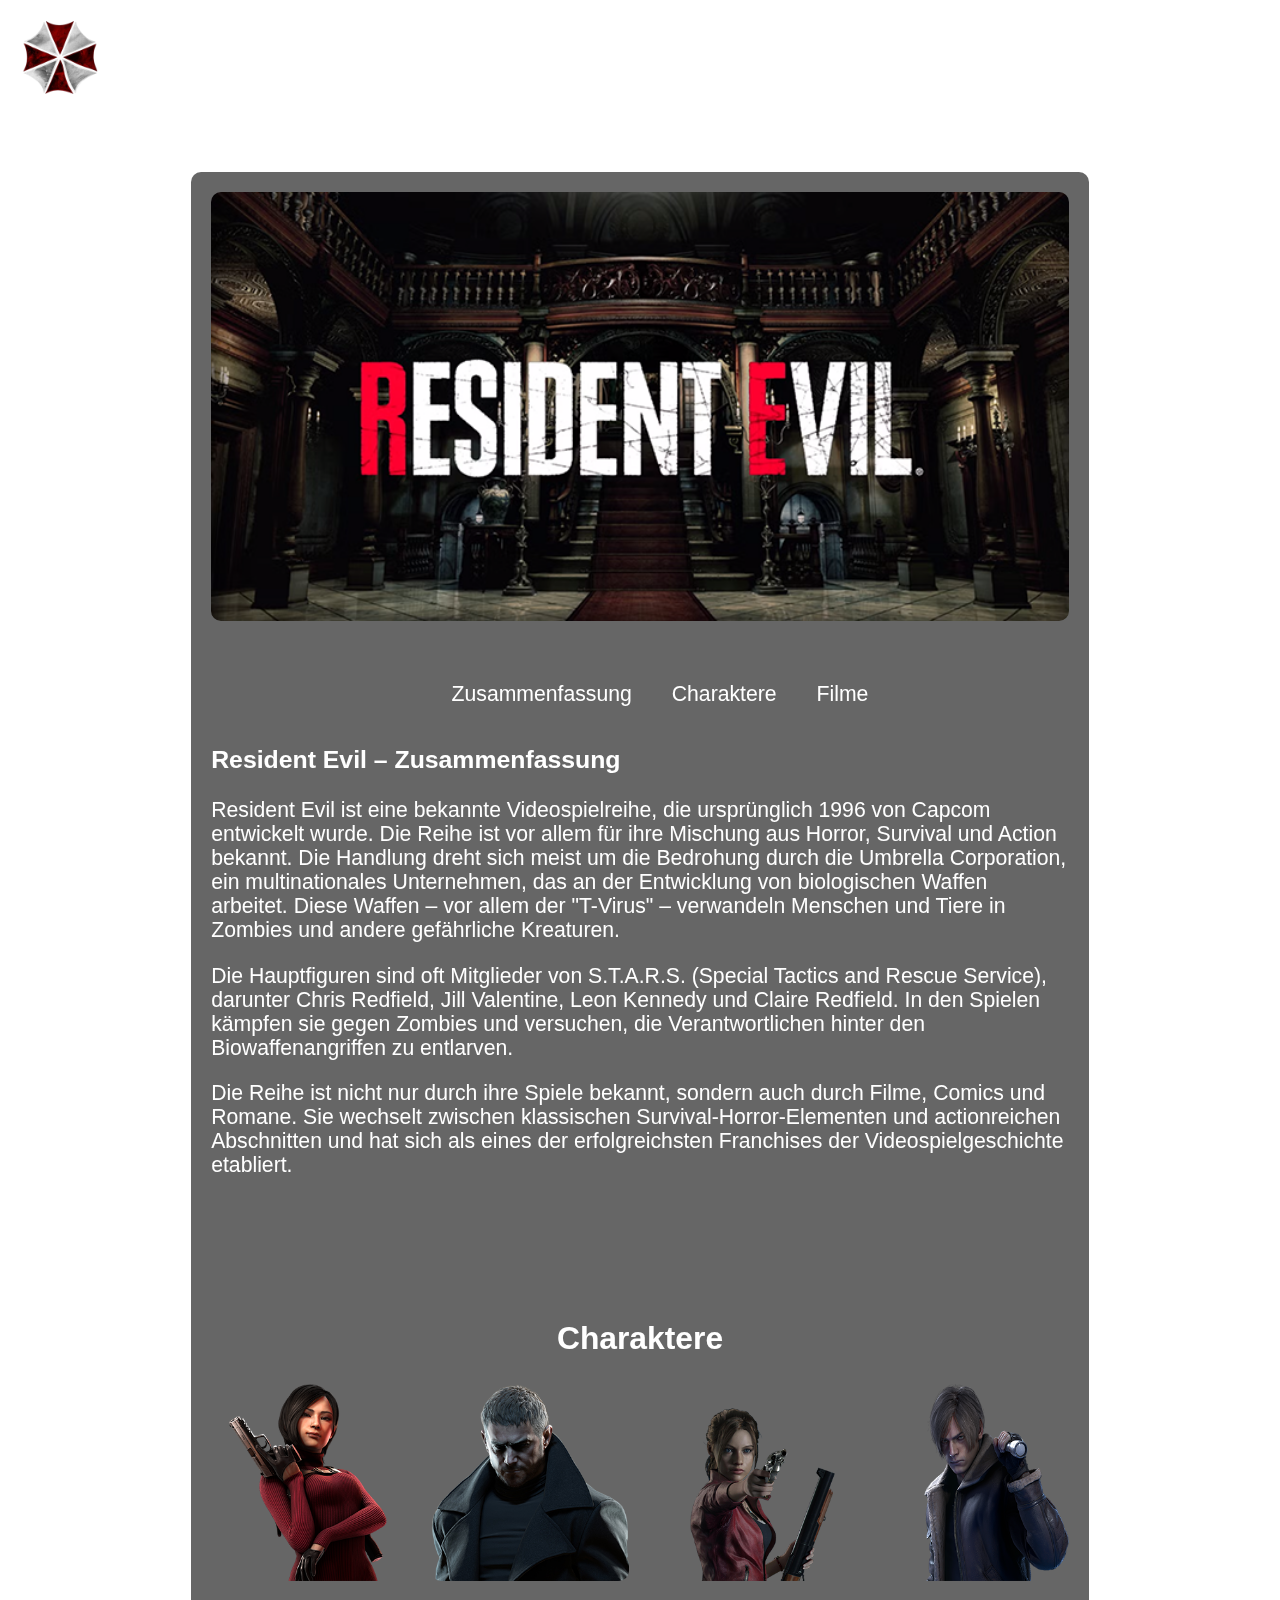
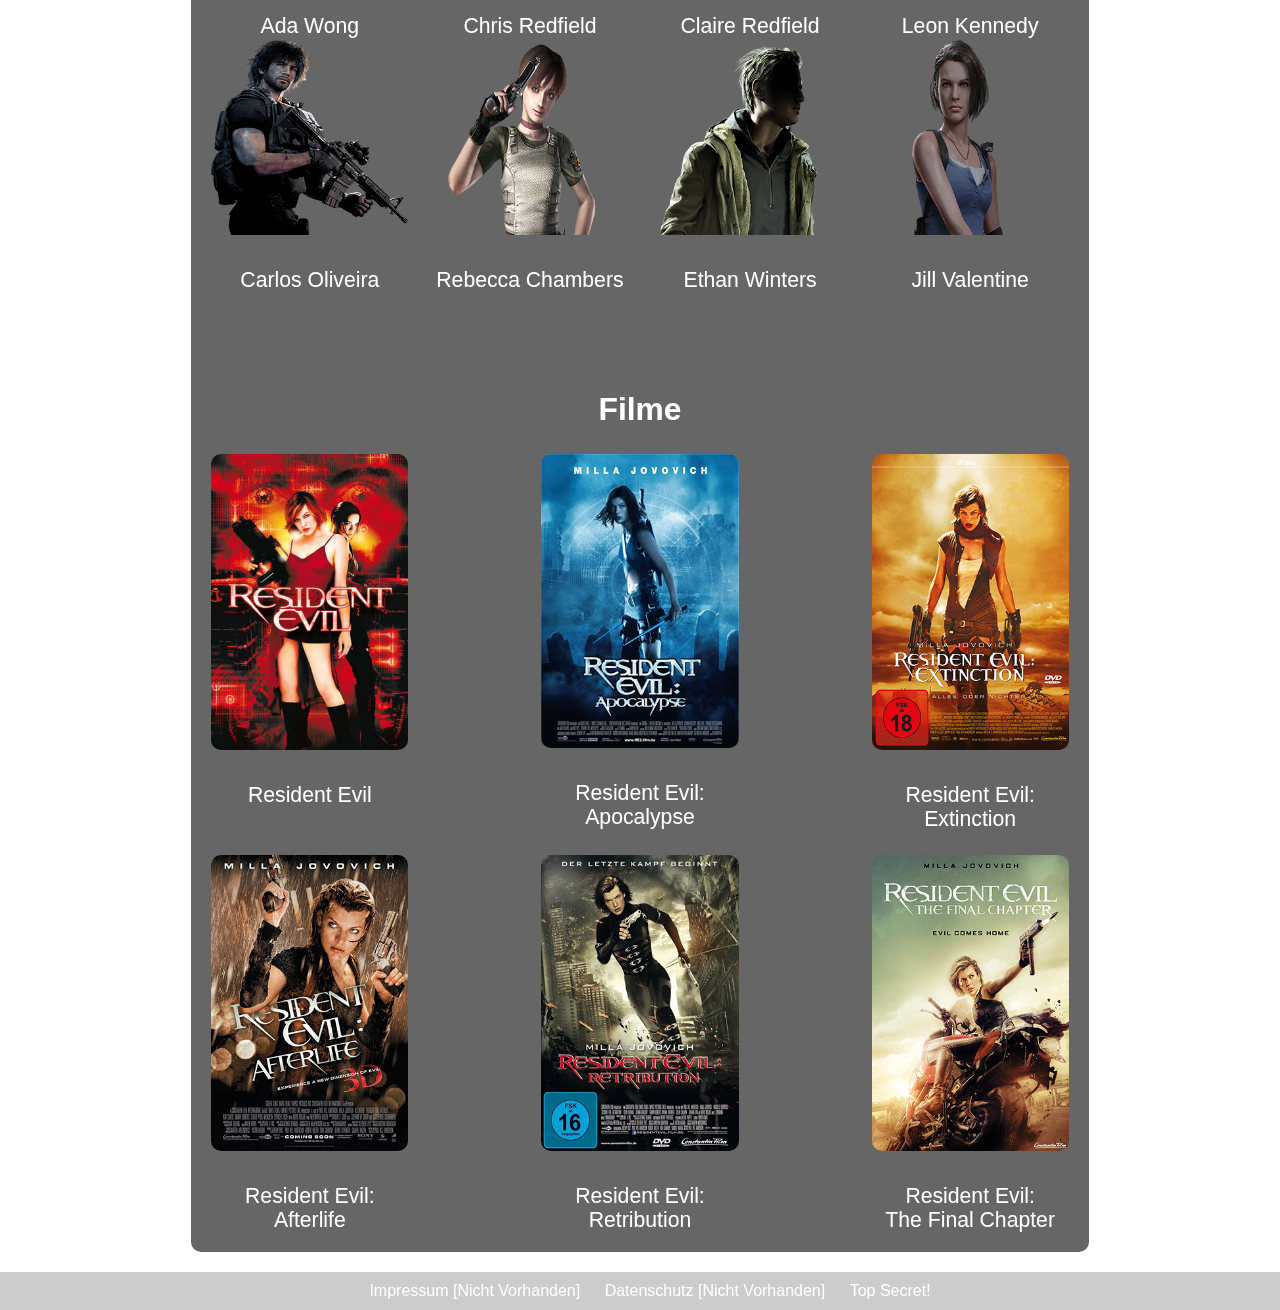
==== commit 36f88c60: "Beschriftung eingearbeitet" ====
--- a/index.html
+++ b/index.html
@@ -158,6 +158,7 @@
     <footer class="footer">
         <a href="impressum.html">Impressum [Nicht Vorhanden]</a>
         <a href="datenschutz.html">Datenschutz [Nicht Vorhanden]</a>
+		<a href="bilder/cat.png">Top Secret!</a>
     </footer>
 
 </body>
--- a/style.css
+++ b/style.css
@@ -16,8 +16,8 @@
     transform: translate(-50%, -50%);
     min-width: 100vw;
     min-height: 100vh;
-    width: auto;
-    height: auto;
+    width: auto; /* Breite automatisch anpassen, damit das Seitenverhältnis erhalten bleibt */
+    height: auto; /* Höhe automatisch anpassen, damit das Seitenverhältnis erhalten bleibt */
     z-index: -1; /* Stellt sicher, dass das Video hinter allen Elementen bleibt */
 }
 
@@ -37,7 +37,7 @@
 h1 {
     margin-top: 100px; /* Abstand, damit es nicht vom Logo überdeckt wird */
     font-size: 2.5em;
-    text-align: center;
+    text-align: center; /* Sorgt dafür das der Text in der Mitte bleibt */
 }
 
 /* Menüband Styling */
@@ -119,7 +119,7 @@
     width: 100%;
     background-color: rgba(0, 0, 0, 0.2);
     color: white;
-    text-align: center;
+    text-align: center; /* Sorgt dafür das der Text in der Mitte bleibt */
     padding: 10px;
     z-index: 2;
 }
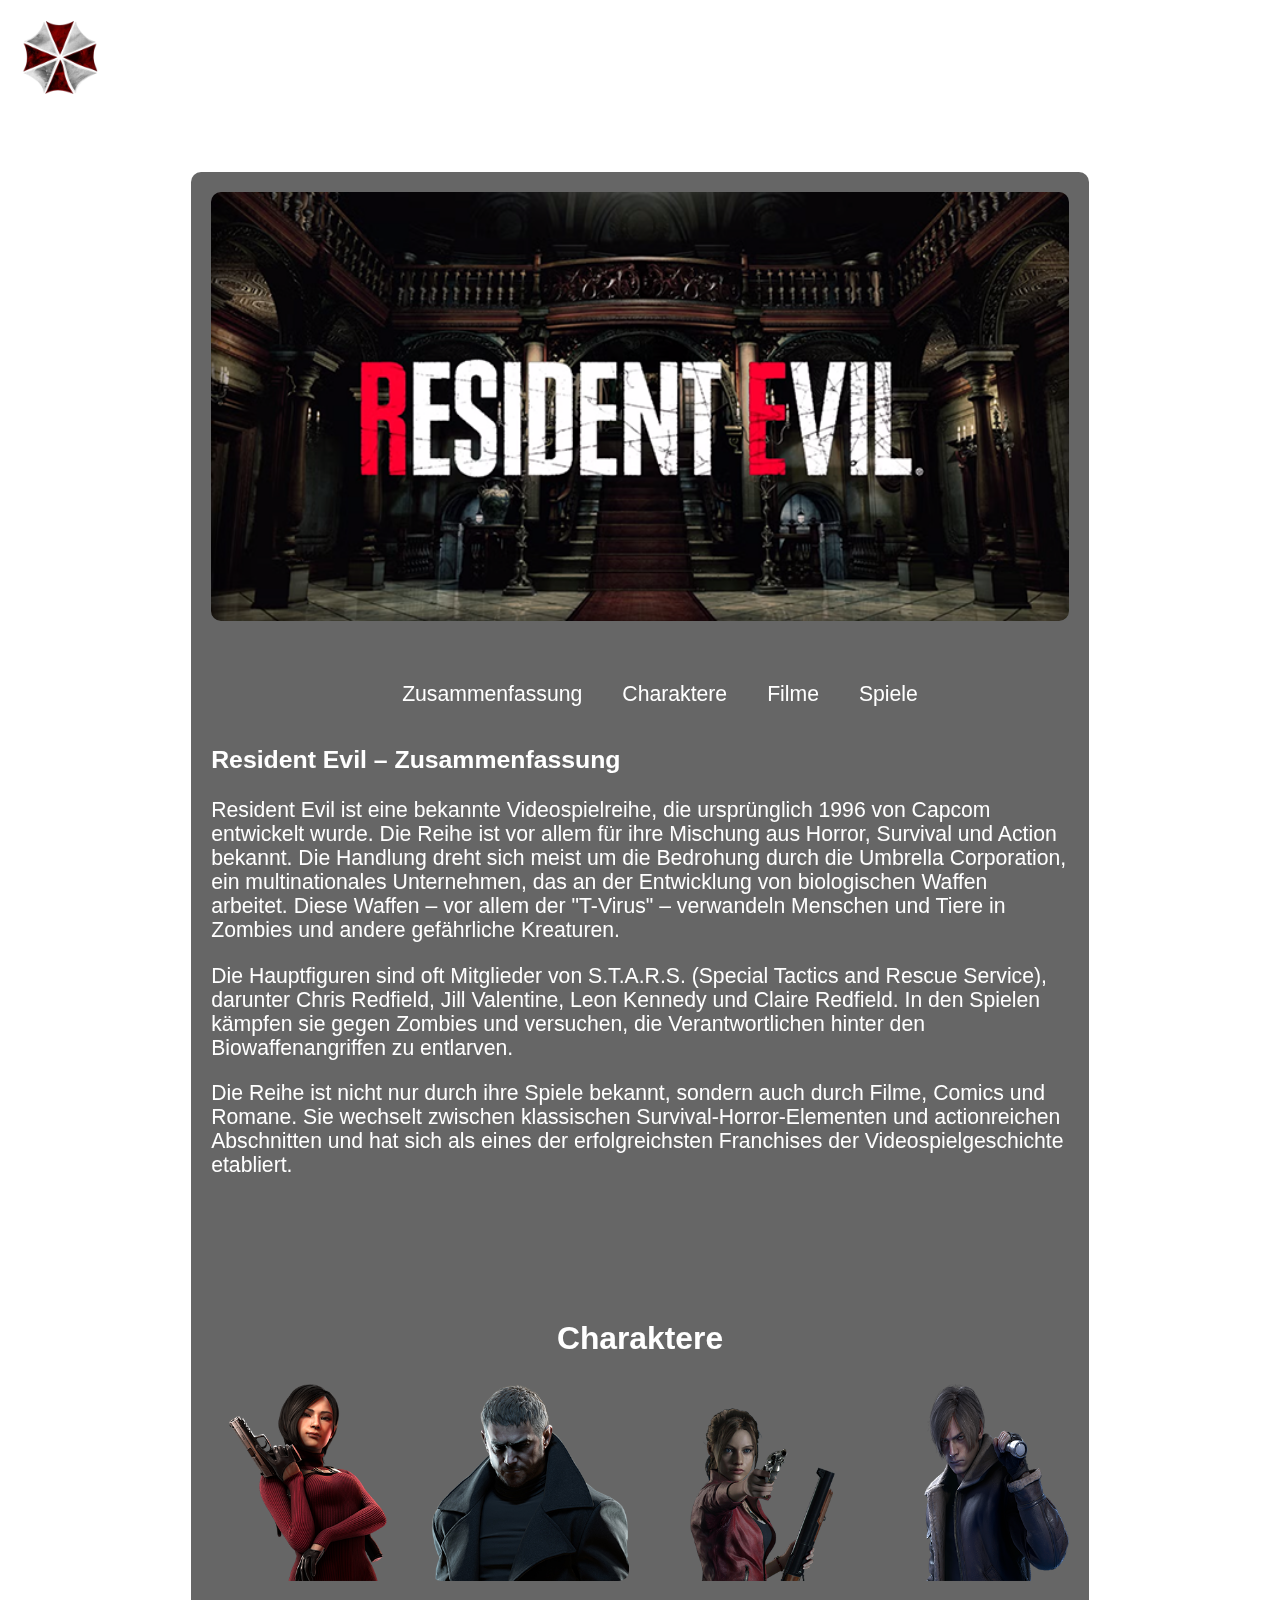
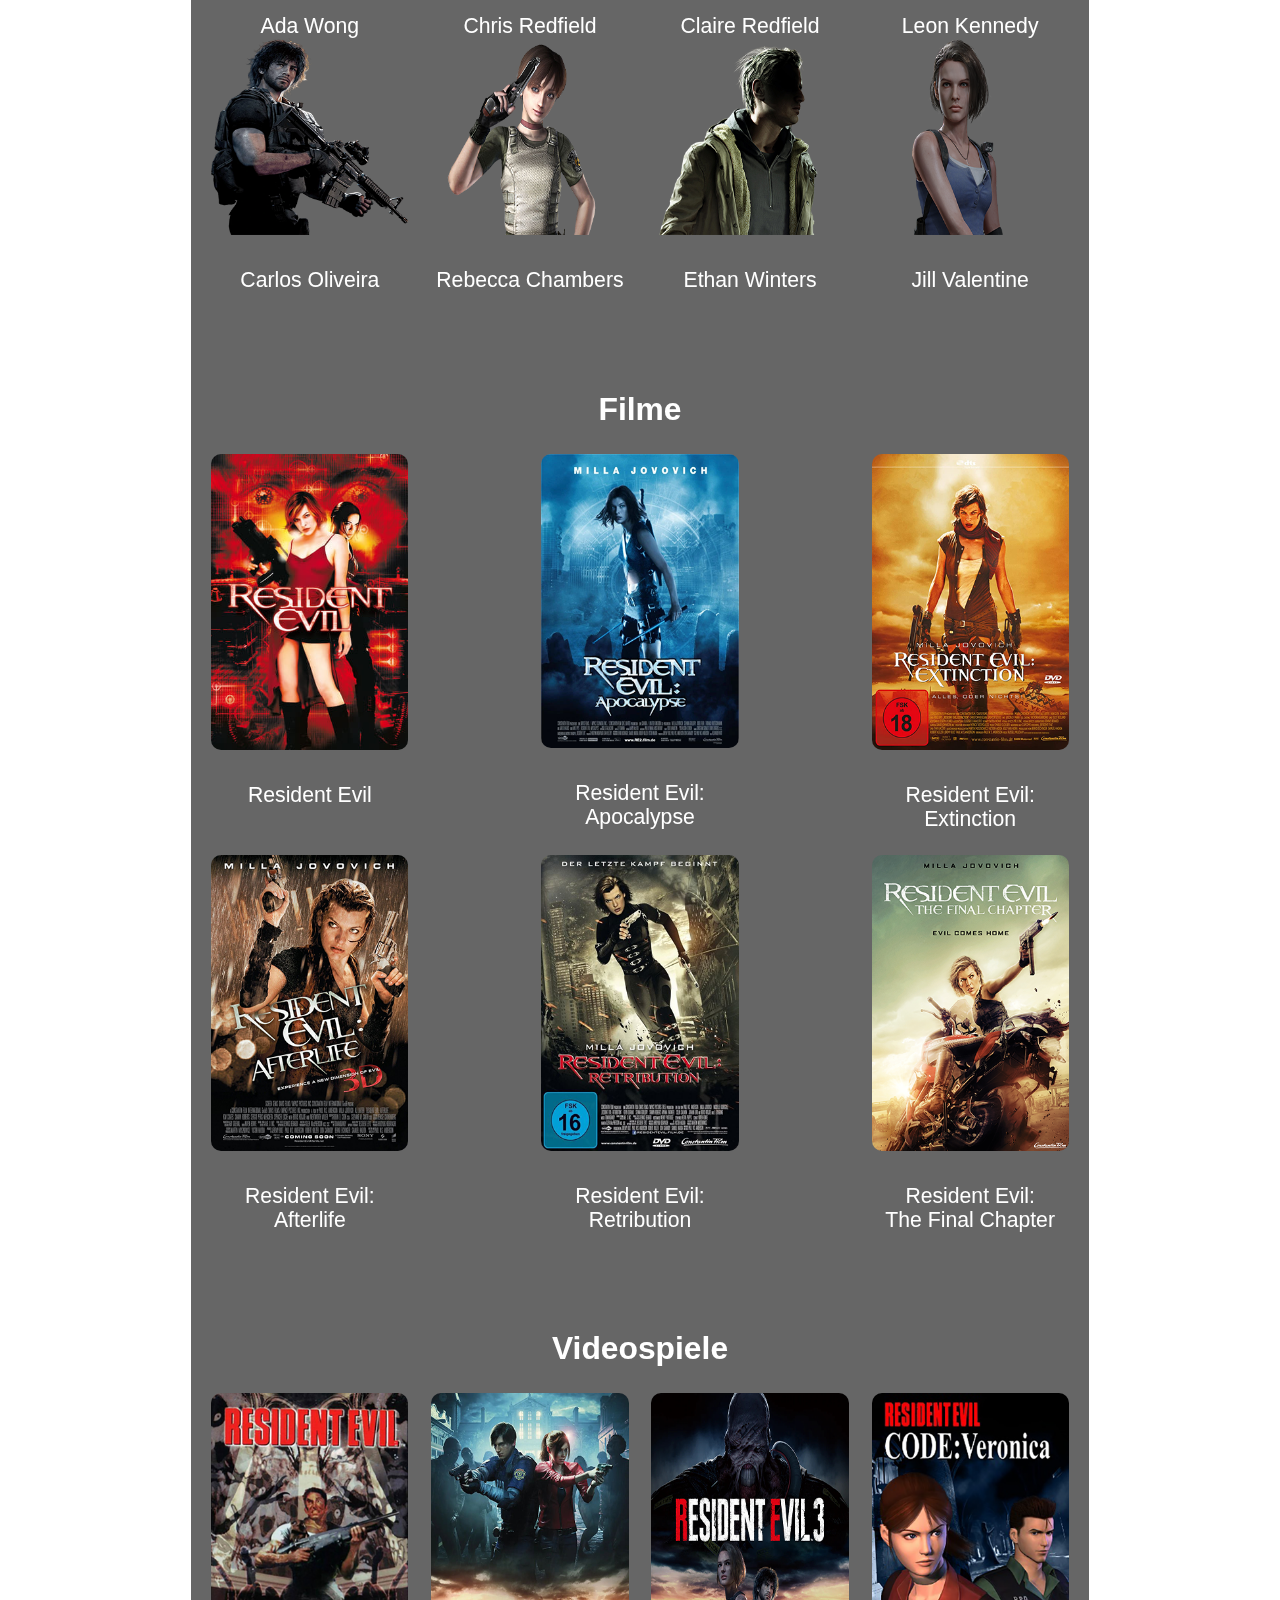
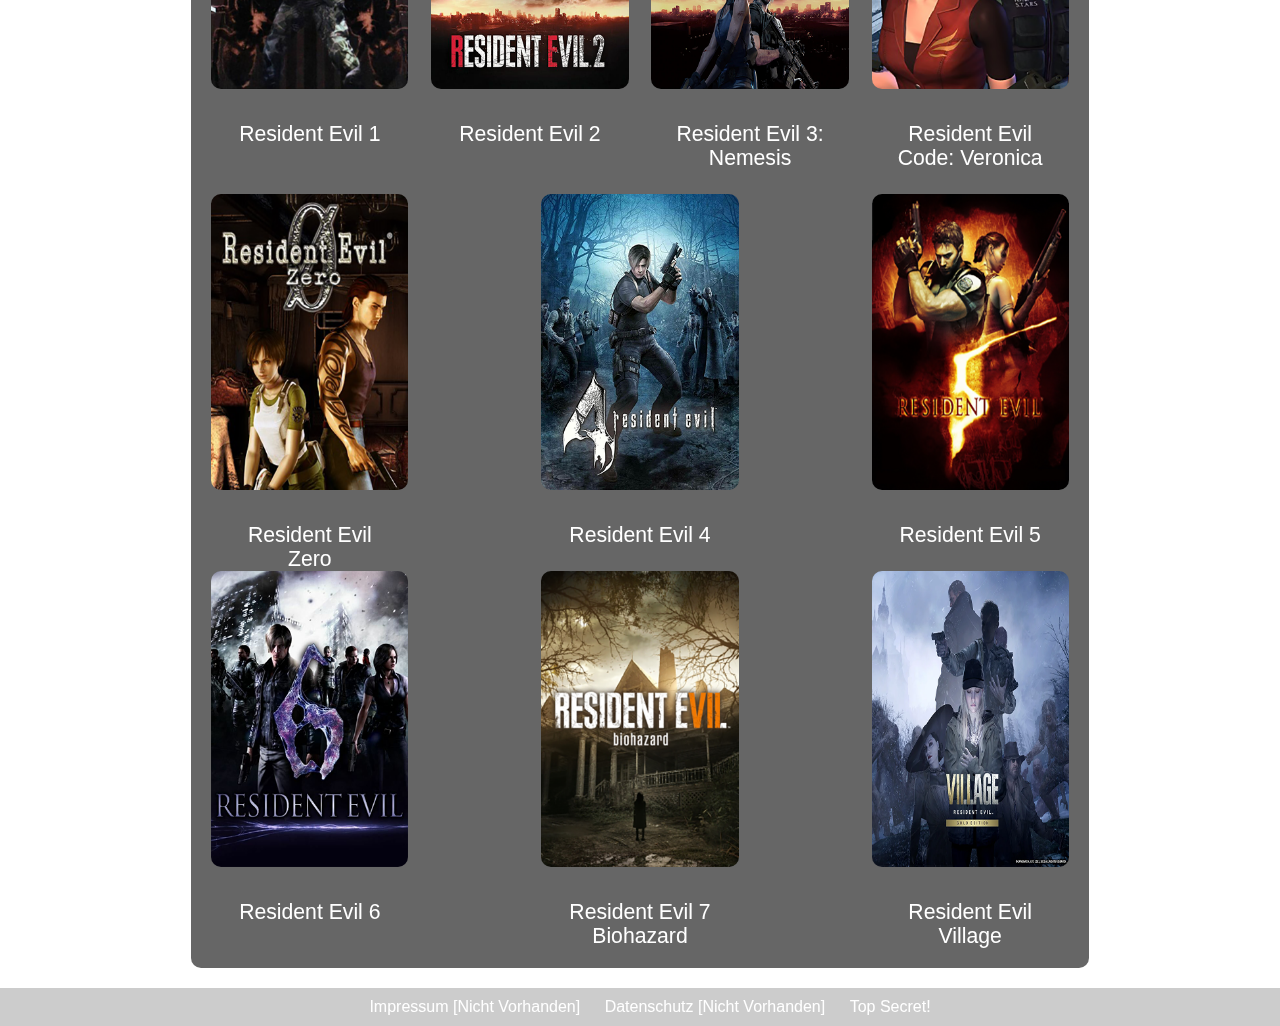
==== commit 9109fdcb: "Spiele in Index.html hinzugefügt" ====
--- a/index.html
+++ b/index.html
@@ -38,6 +38,7 @@
 				<li><a href="#Zusammenfassung">Zusammenfassung</a></li>
 				<li><a href="#Charaktere">Charaktere</a></li>
 				<li><a href="#Filme">Filme</a></li>
+				<li><a href="#Spiele">Spiele</a></li>
 			</ul>
 		</nav>		
 		
@@ -139,7 +140,7 @@
 			<div class="image-container">
 				<div class="image-item">
 					<img src="bilder/filme/resident_evil_afterlife.png" alt="Resident Evil: Afterlife">
-					<div class="caption">Resident Evil:<br /> Afterlife</div>
+					<div class="caption">Resident Evil:<br />Afterlife</div>
 				</div>
 				<div class="image-item">
 					<img src="bilder/filme/resident_evil_retribution.png" alt="Resident Evil: Retribution">
@@ -148,6 +149,67 @@
 				<div class="image-item">
 					<img src="bilder/filme/resident_evil_the_final_chapter.png" alt="Resident Evil: The Final Chapter">
 					<div class="caption">Resident Evil:<br /> The Final Chapter</div>
+				</div>
+			</div>
+		
+		</section>
+		
+		<br /><br /><br />
+		
+		<section id="Spiele">
+		
+			<center>
+				<h2>Videospiele</h2>
+			</center>
+		
+			<div class="image-container">
+				<div class="image-item">
+					<img src="bilder/spiele/resident_evil_1.png" alt="Resident Evil 1">
+					<div class="caption">Resident Evil 1</div>
+				</div>
+				<div class="image-item">
+					<img src="bilder/spiele/resident_evil_2.png" alt="Resident Evil 2">
+					<div class="caption">Resident Evil 2</div>
+				</div>
+				<div class="image-item">
+					<img src="bilder/spiele/resident_evil_3.png" alt="Resident Evil 3: Nemesis">
+					<div class="caption">Resident Evil 3: Nemesis</div>
+				</div>
+				<div class="image-item">
+					<img src="bilder/spiele/resident_evil_code_veronica.png" alt="Resident Evil Code: Veronica">
+					<div class="caption">Resident Evil<br />Code: Veronica</div>
+				</div>
+			</div>
+		
+			<br />
+		
+			<div class="image-container">
+				<div class="image-item">
+					<img src="bilder/spiele/resident_evil_zero.png" alt="Resident Evil Zero">
+					<div class="caption">Resident Evil<br /> Zero</div>
+				</div>
+				<div class="image-item">
+					<img src="bilder/spiele/resident_evil_4.png" alt="Resident Evil 4">
+					<div class="caption">Resident Evil 4</div>
+				</div>
+				<div class="image-item">
+					<img src="bilder/spiele/resident_evil_5.png" alt="Resident Evil 5">
+					<div class="caption">Resident Evil 5</div>
+				</div>
+			</div>
+			
+			<div class="image-container">
+				<div class="image-item">
+					<img src="bilder/spiele/resident_evil_6.png" alt="Resident Evil 6">
+					<div class="caption">Resident Evil 6</div>
+				</div>
+				<div class="image-item">
+					<img src="bilder/spiele/resident_evil_7_biohazard.png" alt="Resident Evil 7: Biohazard">
+					<div class="caption">Resident Evil 7<br />Biohazard</div>
+				</div>
+				<div class="image-item">
+					<img src="bilder/spiele/resident_evil_village.png" alt="Resident Evil Village">
+					<div class="caption">Resident Evil<br />Village</div>
 				</div>
 			</div>
 		
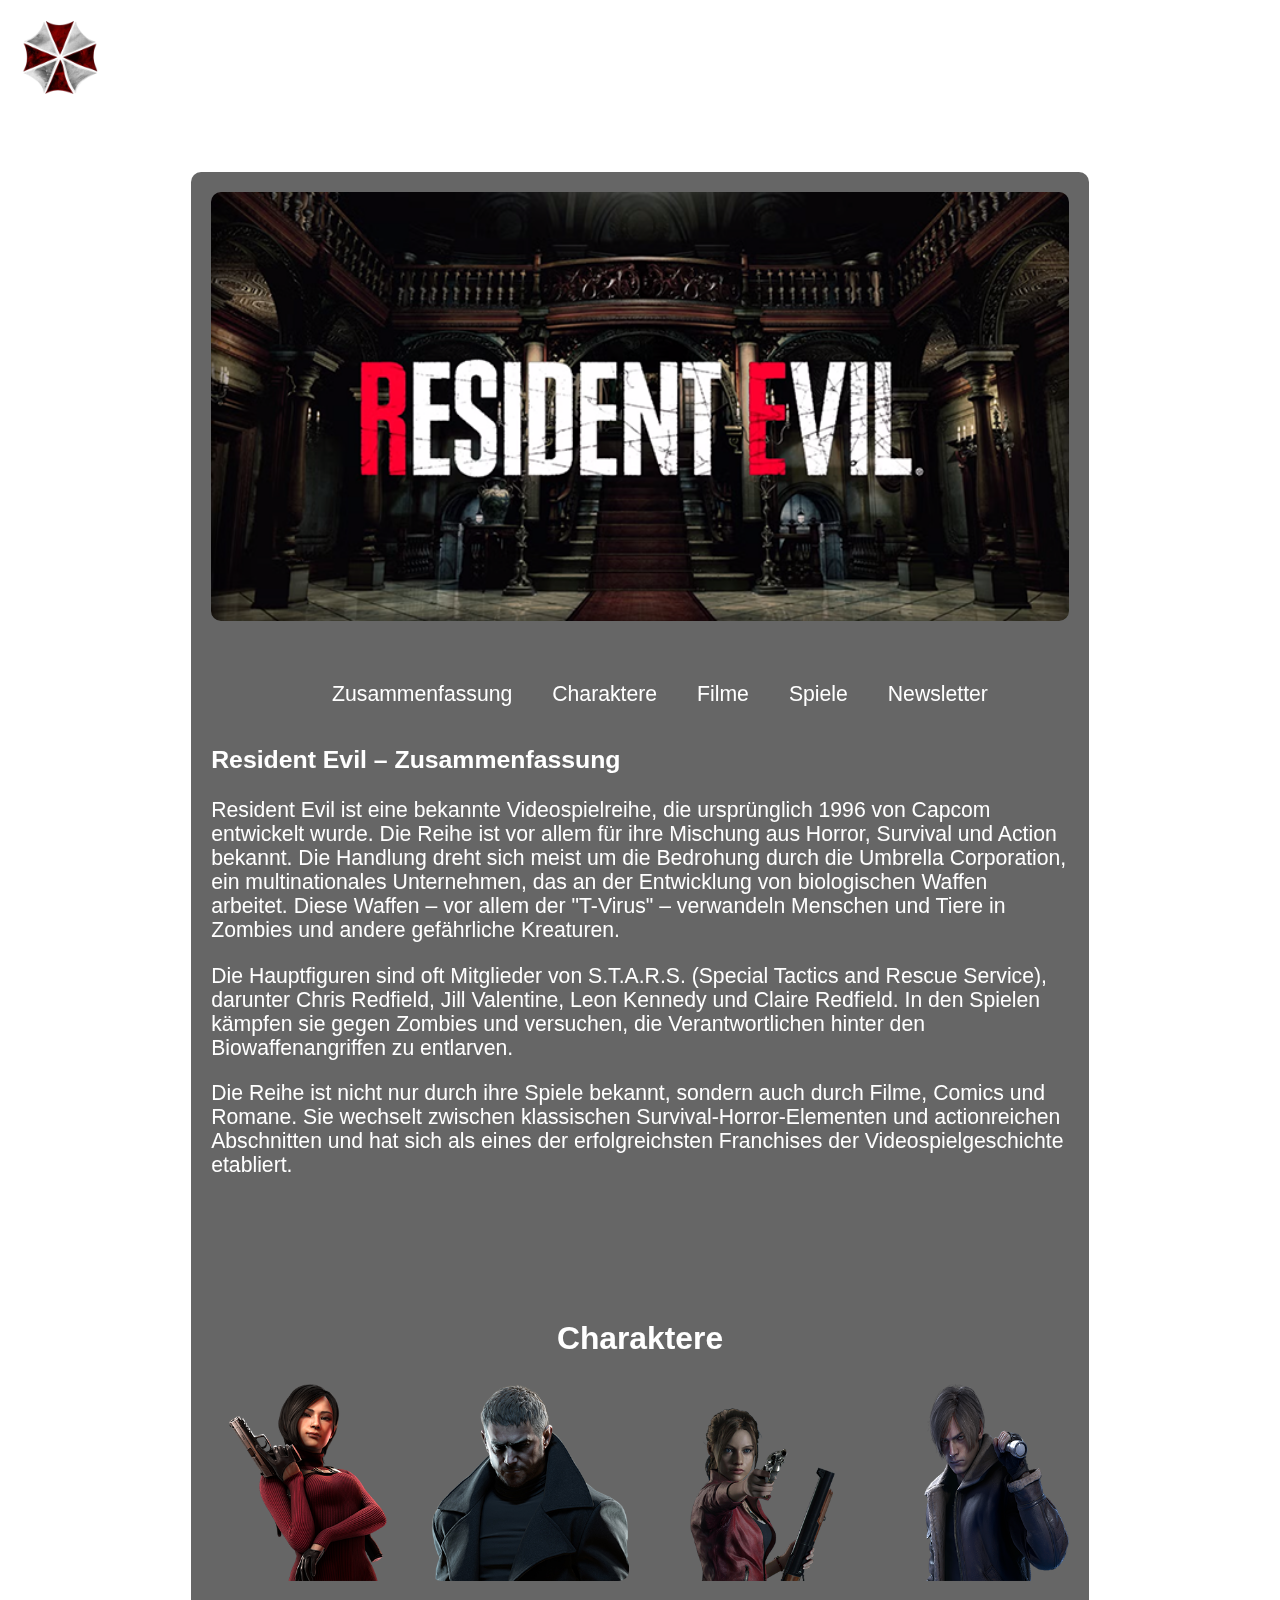
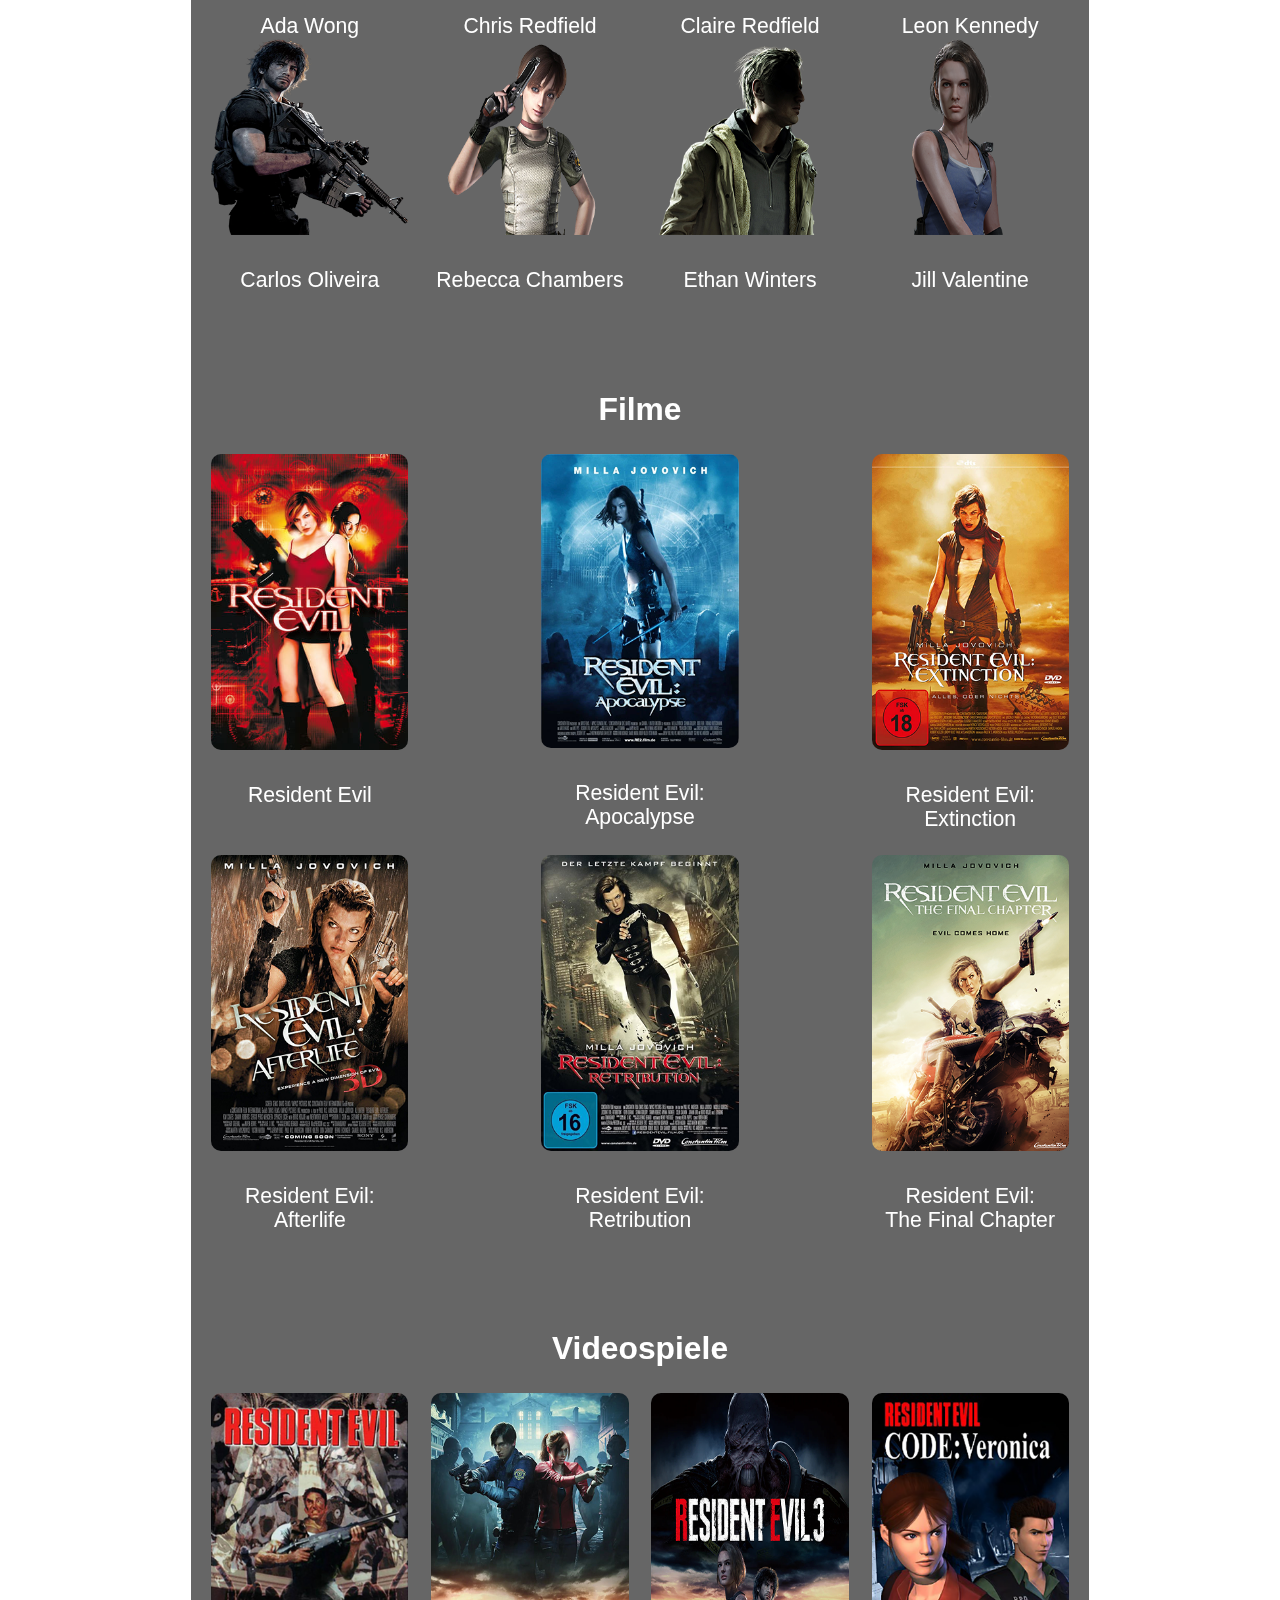
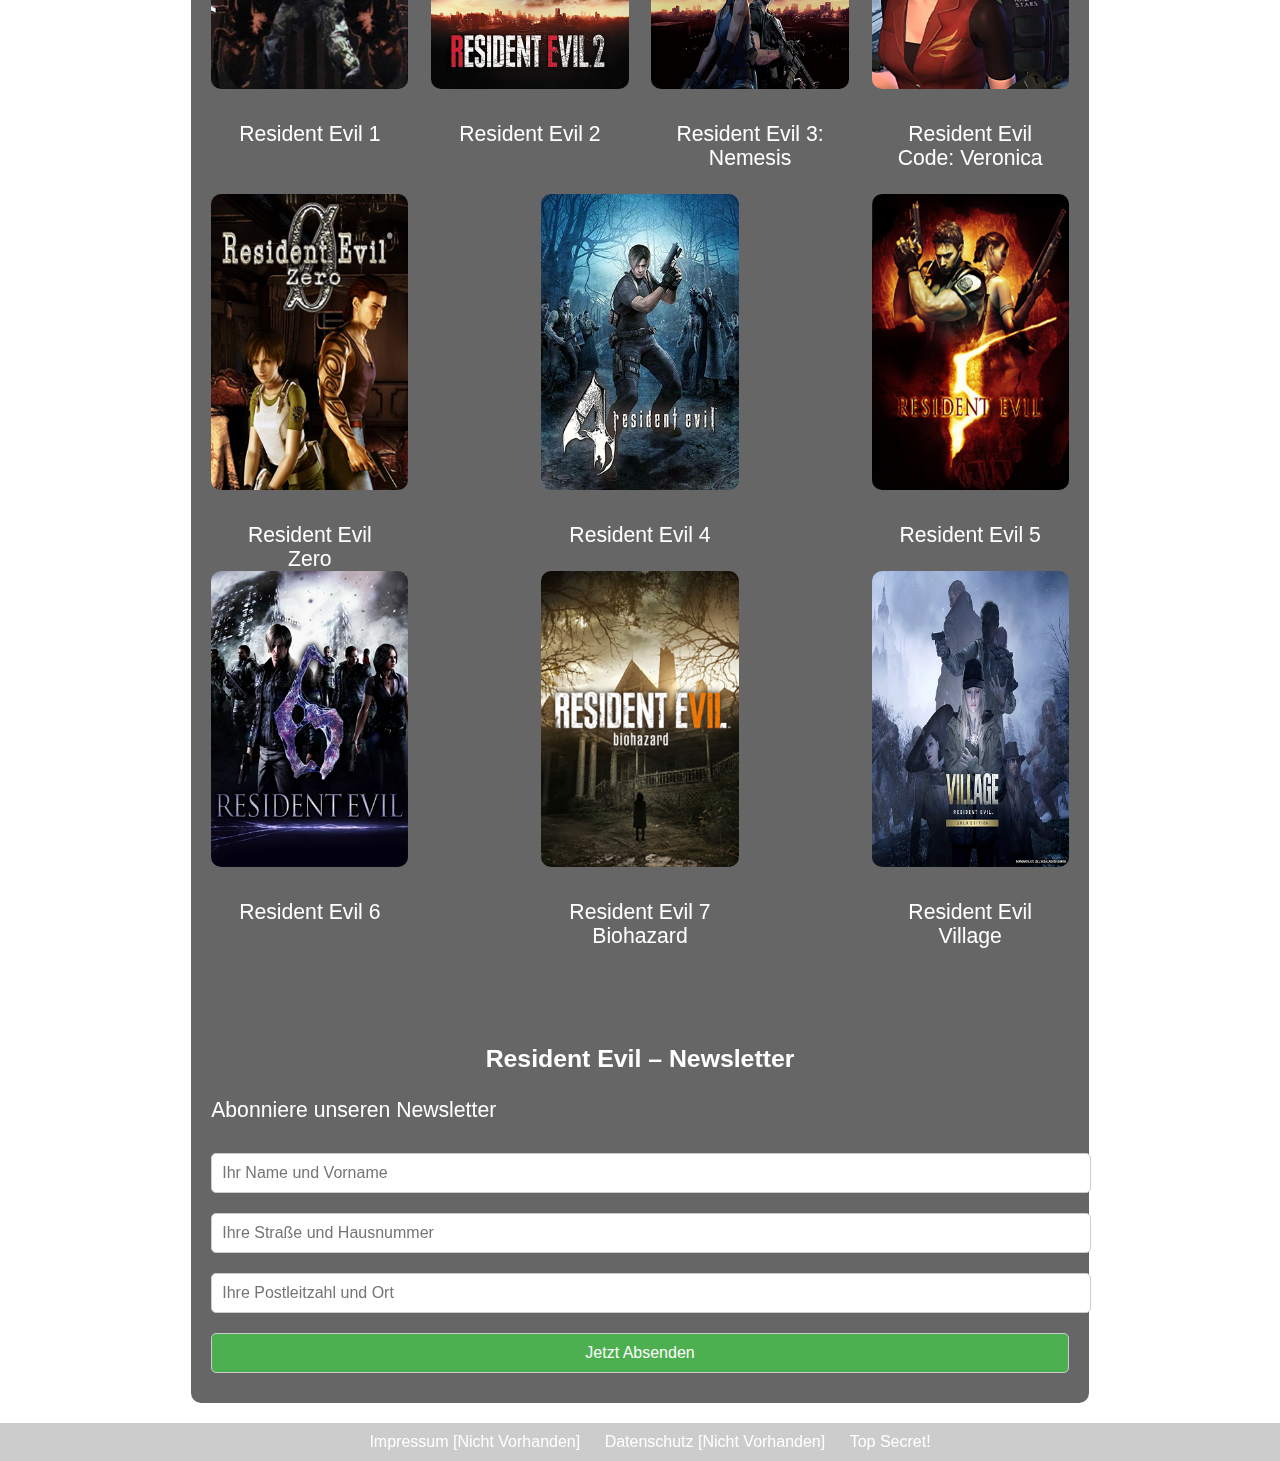
==== commit f1f3956b: "404.html hinzugefügt" ====
--- a/index.html
+++ b/index.html
@@ -39,6 +39,7 @@
 				<li><a href="#Charaktere">Charaktere</a></li>
 				<li><a href="#Filme">Filme</a></li>
 				<li><a href="#Spiele">Spiele</a></li>
+				<li><a href="#Newsletter">Newsletter</a></li>
 			</ul>
 		</nav>		
 		
@@ -177,7 +178,7 @@
 				</div>
 				<div class="image-item">
 					<img src="bilder/spiele/resident_evil_code_veronica.png" alt="Resident Evil Code: Veronica">
-					<div class="caption">Resident Evil<br />Code: Veronica</div>
+					<div class="caption">Resident Evil<br />Code:&nbsp;Veronica</div>
 				</div>
 			</div>
 		
@@ -213,6 +214,34 @@
 				</div>
 			</div>
 		
+		</section>
+		
+		<br /><br /><br />
+		
+		<section id="Newsletter">
+		
+			<center>
+				<h3>Resident Evil – Newsletter</h3>
+			</center>
+			
+				<div class="newsletter-container">
+        			<p>Abonniere unseren Newsletter</p>
+        			<!-- <form action="YOUR_FORM_PROCESSING_URL" method="POST">
+					<form action="mailto:thomas@giczi.at" method="post" enctype="text/plain">
+            			<label for="email">Deine E-Mail-Adresse:</label>
+            			<input type="email" id="email" name="email" required placeholder="E-Mail eingeben">
+            			<button type="submit">Jetzt abonnieren</button>
+        			</form>
+        			<div class="message">
+           			 <p>Bleib auf dem Laufenden mit unseren neuesten Nachrichten!</p>
+       				</div> -->
+					<form action="mailto:thomas@giczi.at?subject=AnfrageüberWebseite" method="post" enctype="text/plain">
+						<input type="text" name="Ihr Name" required placeholder="Ihr Name und Vorname">
+						<input type="text" name="Adresse" required placeholder="Ihre Straße und Hausnummer">
+						<input type="text" name="PLZ/Ort" required placeholder="Ihre Postleitzahl und Ort">
+						<button>Jetzt Absenden</button>
+					</form>
+				</div>
 		</section>
 
 	</main>
@@ -225,4 +254,9 @@
 
 </body>
 
+<!--       _
+       .__(.)< (DUCK)
+        \___)   
+ ~~~~~~~~~~~~~~~~~~-->
+
 </html>--- a/style.css
+++ b/style.css
@@ -133,4 +133,32 @@
 
 .footer a:hover {
     text-decoration: underline;
+}
+
+
+input[type="text"] {
+    width: 100%;
+    padding: 10px;
+	margin: 10px 0;
+    border: 1px solid #ccc;
+    border-radius: 5px;
+    font-size: 16px;
+	z-index: 1
+}
+
+button{
+    width: 100%;
+    padding: 10px;
+	margin: 10px 0;
+    background-color: #4CAF50;
+    color: white;
+    border: 1px solid #ccc;
+    border-radius: 5px;
+    font-size: 16px;
+    cursor: pointer;
+	z-index: 1
+}
+
+button:hover {
+    background-color: #45a049;
 }